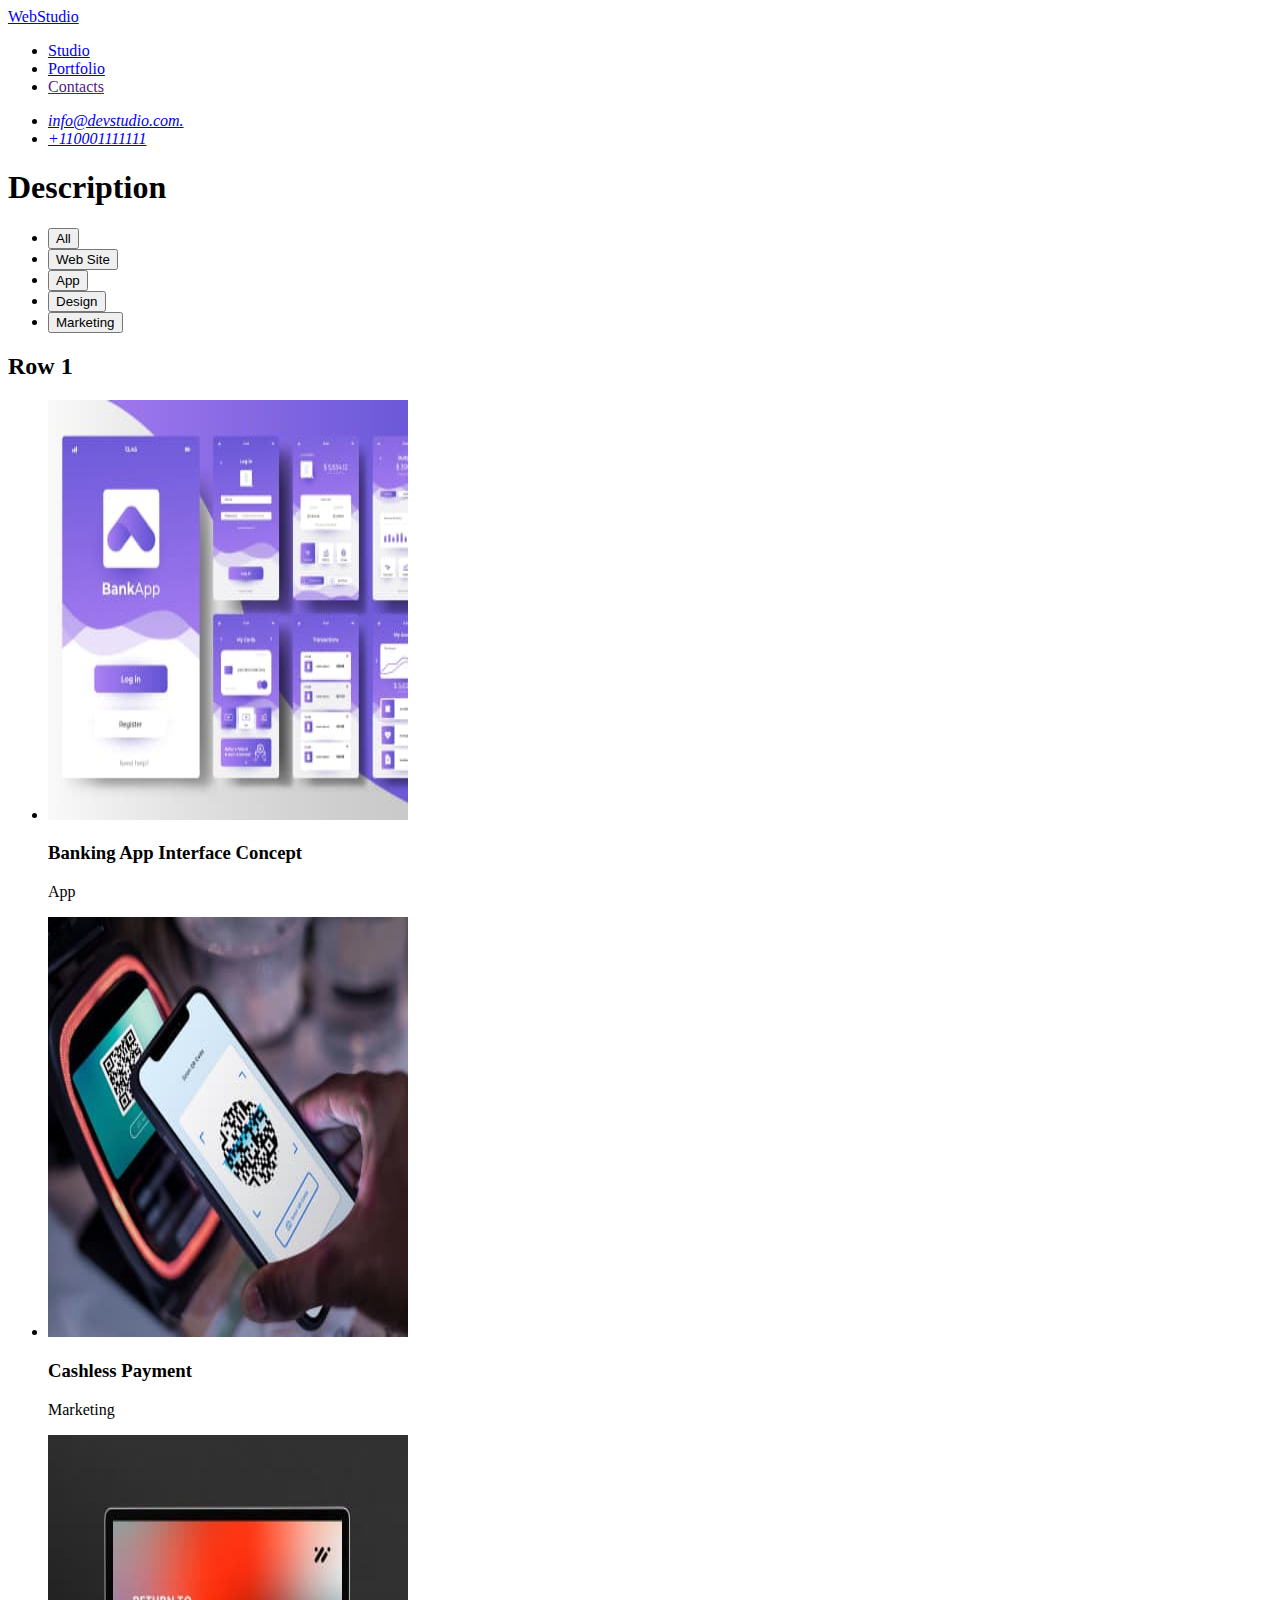
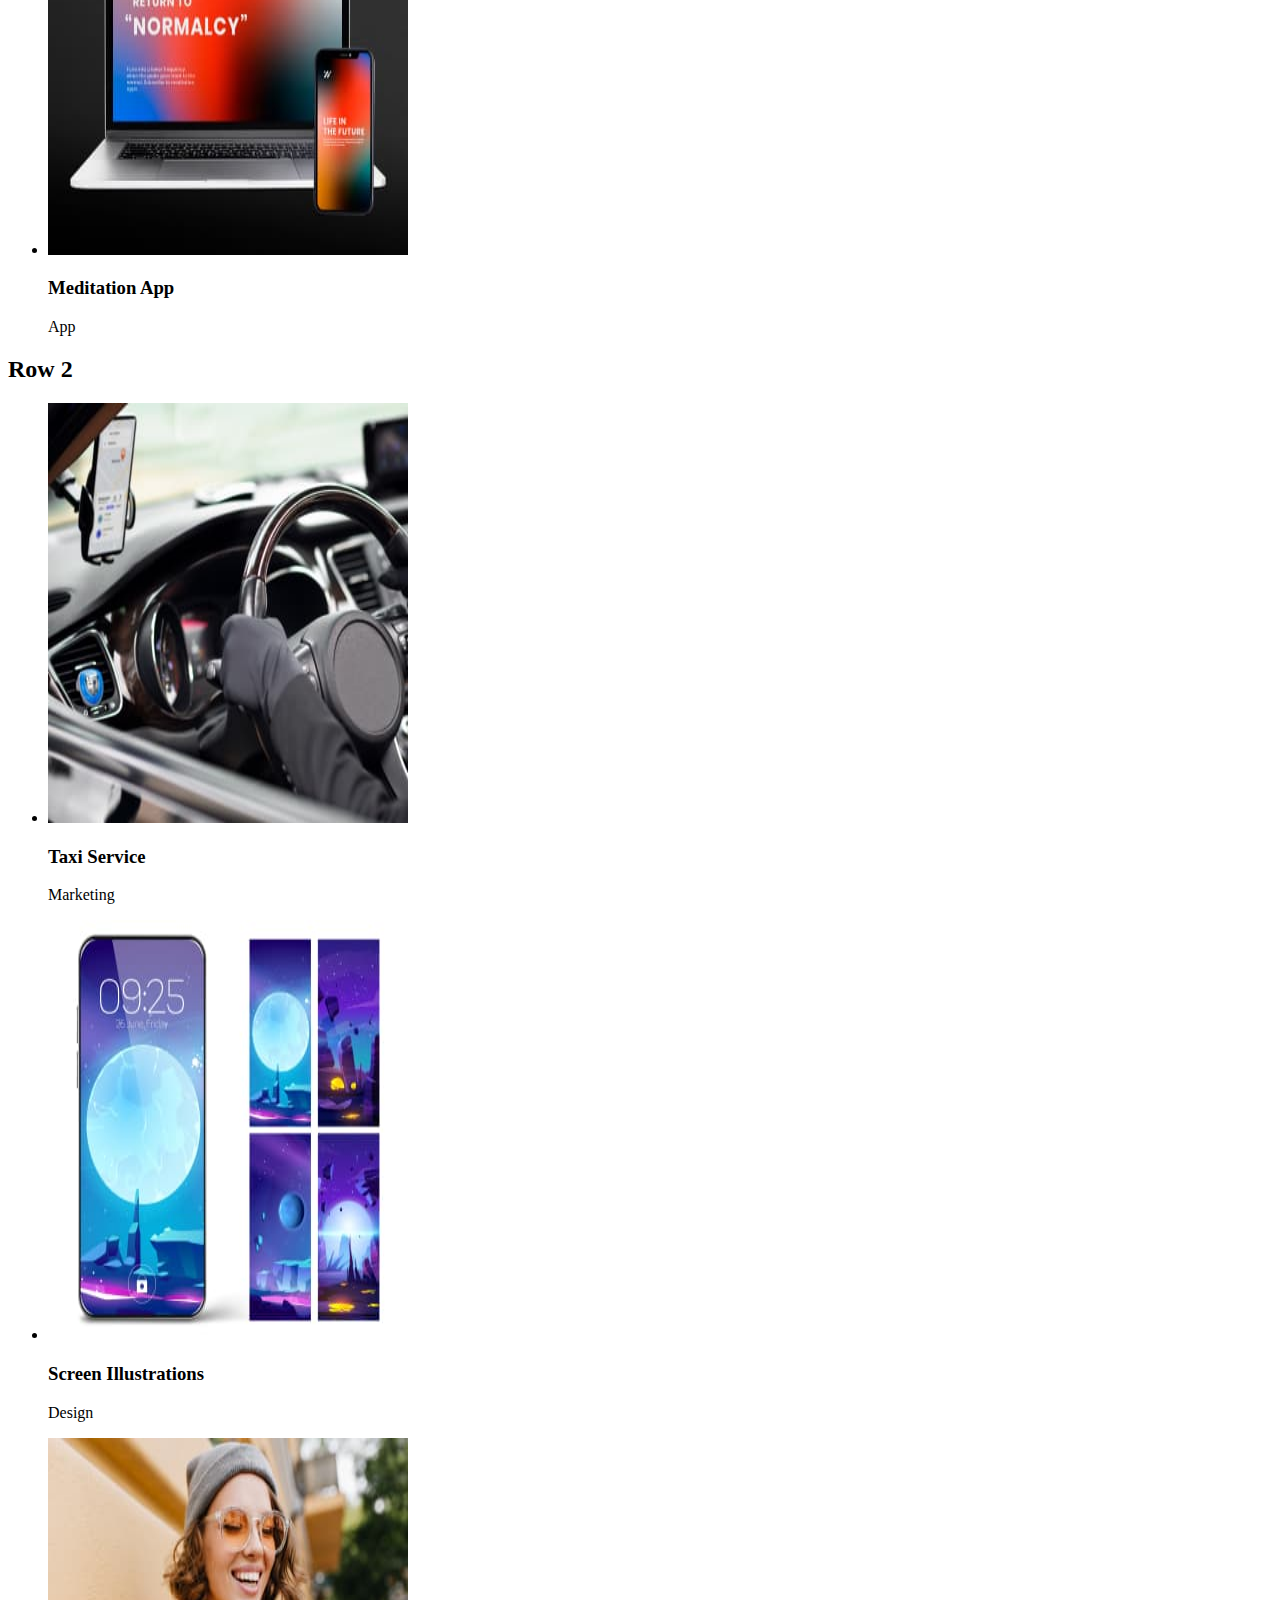
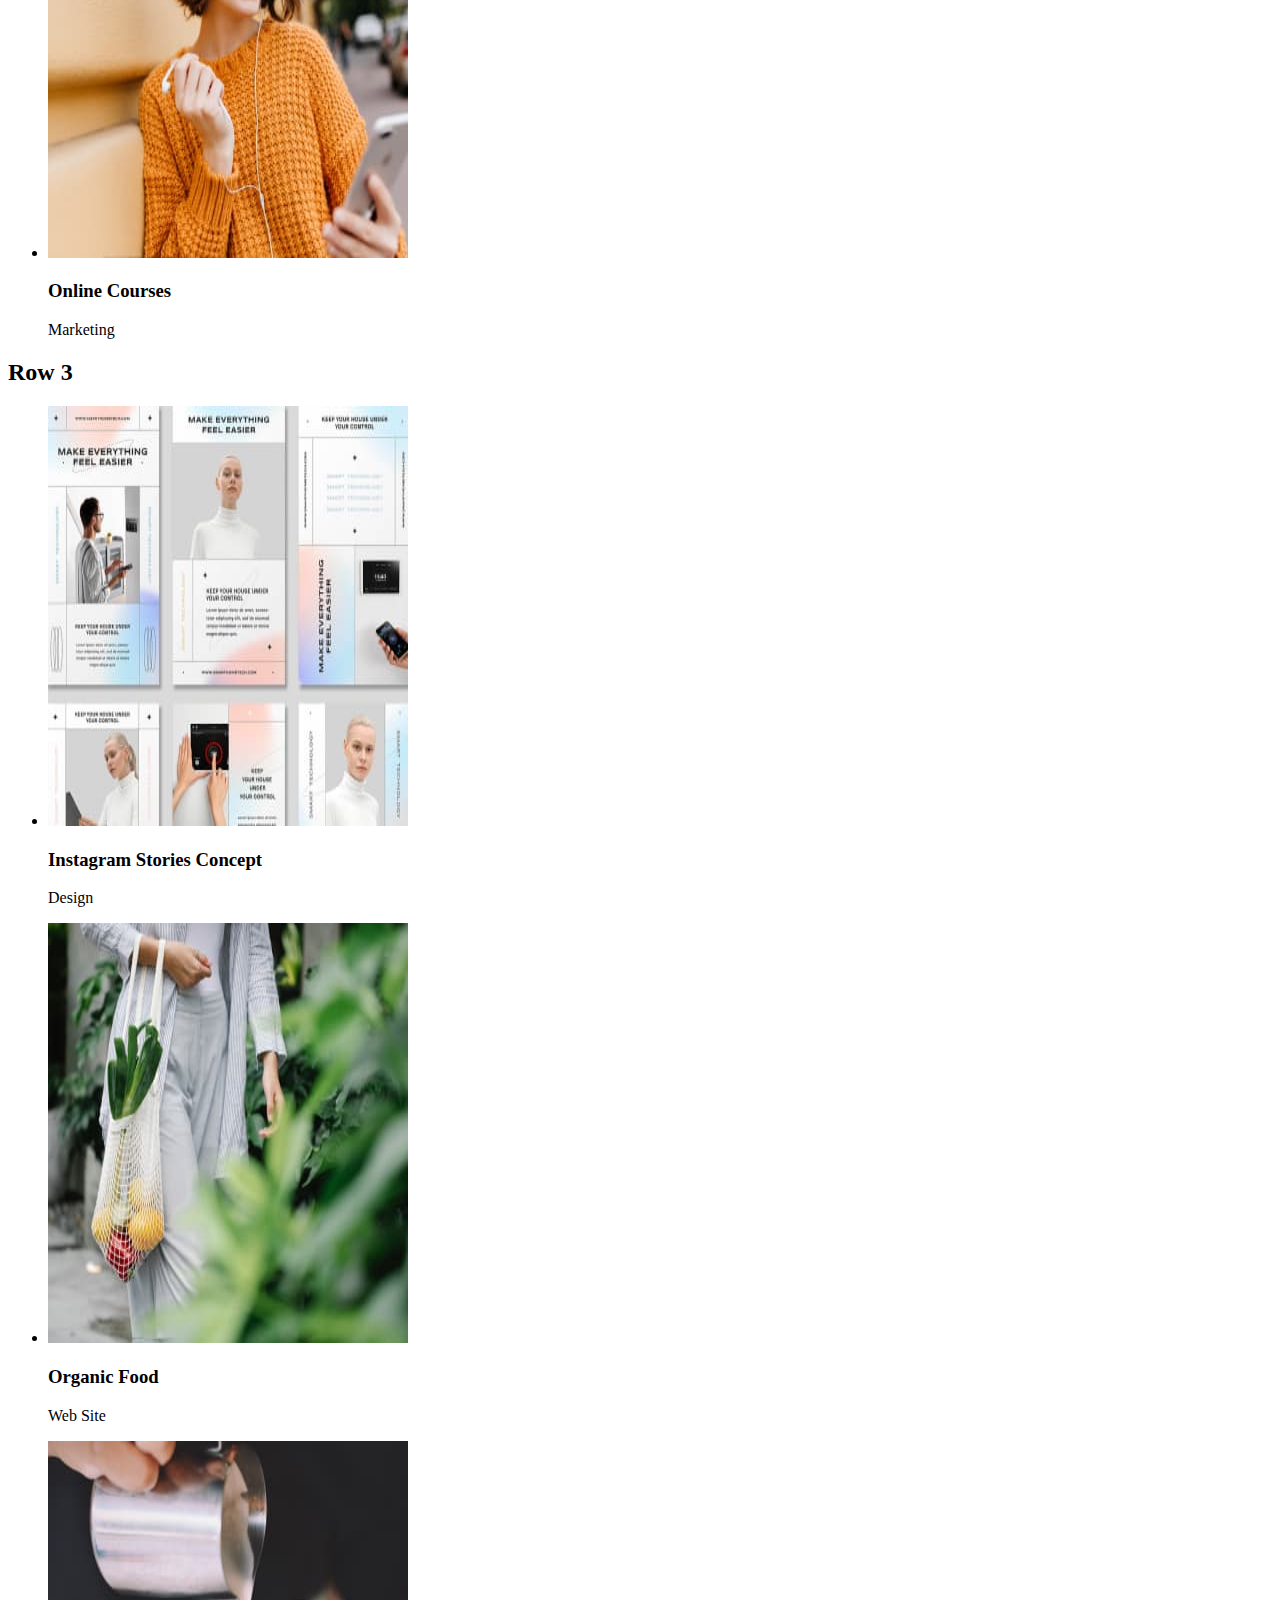
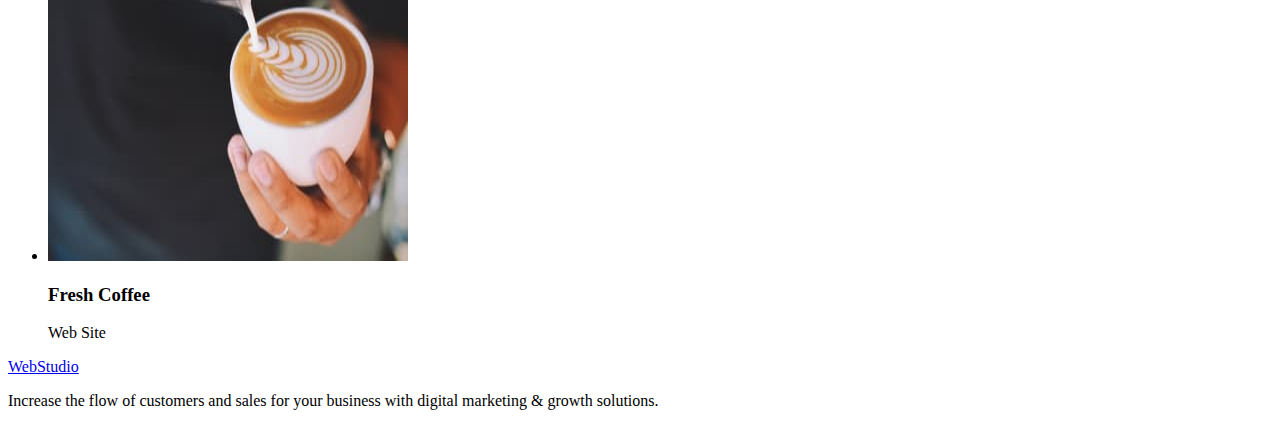
==== portfolio.html @ e38da4e5 "Summary" ====
<!DOCTYPE html>
<html lang="en">
<head>
    <meta charset="UTF-8">
    <meta name="viewport" content="width=device-width, initial-scale=1.0">
    <title>My page</title>
    <link rel="stylesheet" href="./css/styles.css"/>
</head>
<body>
  <header>
    <nav>
        <a href="./portfolio.html"><span>Web</span>Studio</a>
        <ul>
            <li><a href="./studio.html">Studio</a></li>
            <li><a href="./portfolio.html">Portfolio</a></li>
            <li><a href="">Contacts</a></li>
        </ul>
    </nav>
    <address>
        <ul>
            <li><a href="malto:info@devstudio.com">info@devstudio.com.</a></li>
            <li><a href="tel:"+110001111111>+110001111111</a></li>
        </ul>
    </address>
  </header>
  <main>
    <section>
        <h1>Description</h1>
        <ul>
            <li><button type="button">All</button></li>
            <li><button type="button">Web Site</button></li>
            <li><button type="button">App</button></li>
            <li><button type="button">Design</button></li>
            <li><button type="button">Marketing</button></li>
        </ul>
    </section>
    <section>
        <h2>Row 1</h2>
        <ul>
            <li>
                <img
                src="images/Apps.jpg"
                alt="apps visualization"
                width="360"
                height="420"
                />
                <h3>Banking App Interface Concept</h3>
                <p>App</p>
            </li>
            <li>
                <img
                src="images/Smartphon3.jpg"
                alt="hand holding a small smartphon"
                width="360"
                height="420"
                />
                <h3>Cashless Payment</h3>
                <p>Marketing</p>
            </li>
            <li>
                <img
                src="images/Laptop.jpg"
                alt="in the picture are laptop ana smartphon"
                width="360"
                height="420"
                />
            </li>
            <h3>Meditation App</h3>
            <p>App</p>
        </ul>
        <h2>Row 2</h2>
        <ul>
            <li>
                <img
                src="images/Car.jpg"
                alt="hand on the wheel"
                width="360"
                height="420"
                />
                <h3>Taxi Service</h3>
                <p>Marketing</p>
            </li>
            <li>
                <img
                src="images/Smartphon4.jpg"
                alt="webise visualization"
                width="360"
                height="420"
                />
                <h3>Screen Illustrations</h3>
                <p>Design</p>
            </li>
            <li>
                <img
                src="images/Woman.jpg"
                alt="smiling women"
                width="360"
                height="420"
                />
                <h3>Online Courses</h3>
                <p>Marketing</p>
            </li>
        </ul>
        <h2>Row 3</h2>
        <ul>
            <li>
                <img
                src="images/Instragram page.jpg"
                alt="six instragram pages"
                width="360"
                height="420"
                />
                <h3>Instagram Stories Concept</h3>
                <p>Design</p>
            </li>
            <li>
                <img
                src="images/Food.jpg"
                alt="fruits in the bag"
                width="360"
                height="420"
                />
                <h3>Organic Food</h3>
                <p>Web Site</p>
            </li>
            <li>
                <img
                src="images/Coffee.jpg"
                alt="cup of coffee"
                width="360"
                height="420"
                />
                <h3>Fresh Coffee</h3>
                <p>Web Site</p>
            </li>
        </ul>
    </section>
  </main>
  <footer>
    <a href="./portfolio.html"><span>Web</span>Studio</a>
    <p>
        Increase the flow of customers and sales for your business with digital
        marketing & growth solutions.
    </p>
  </footer>  
</body>
</html>
---- css/styles.css ----
body { 
    background-color: #fff;
}
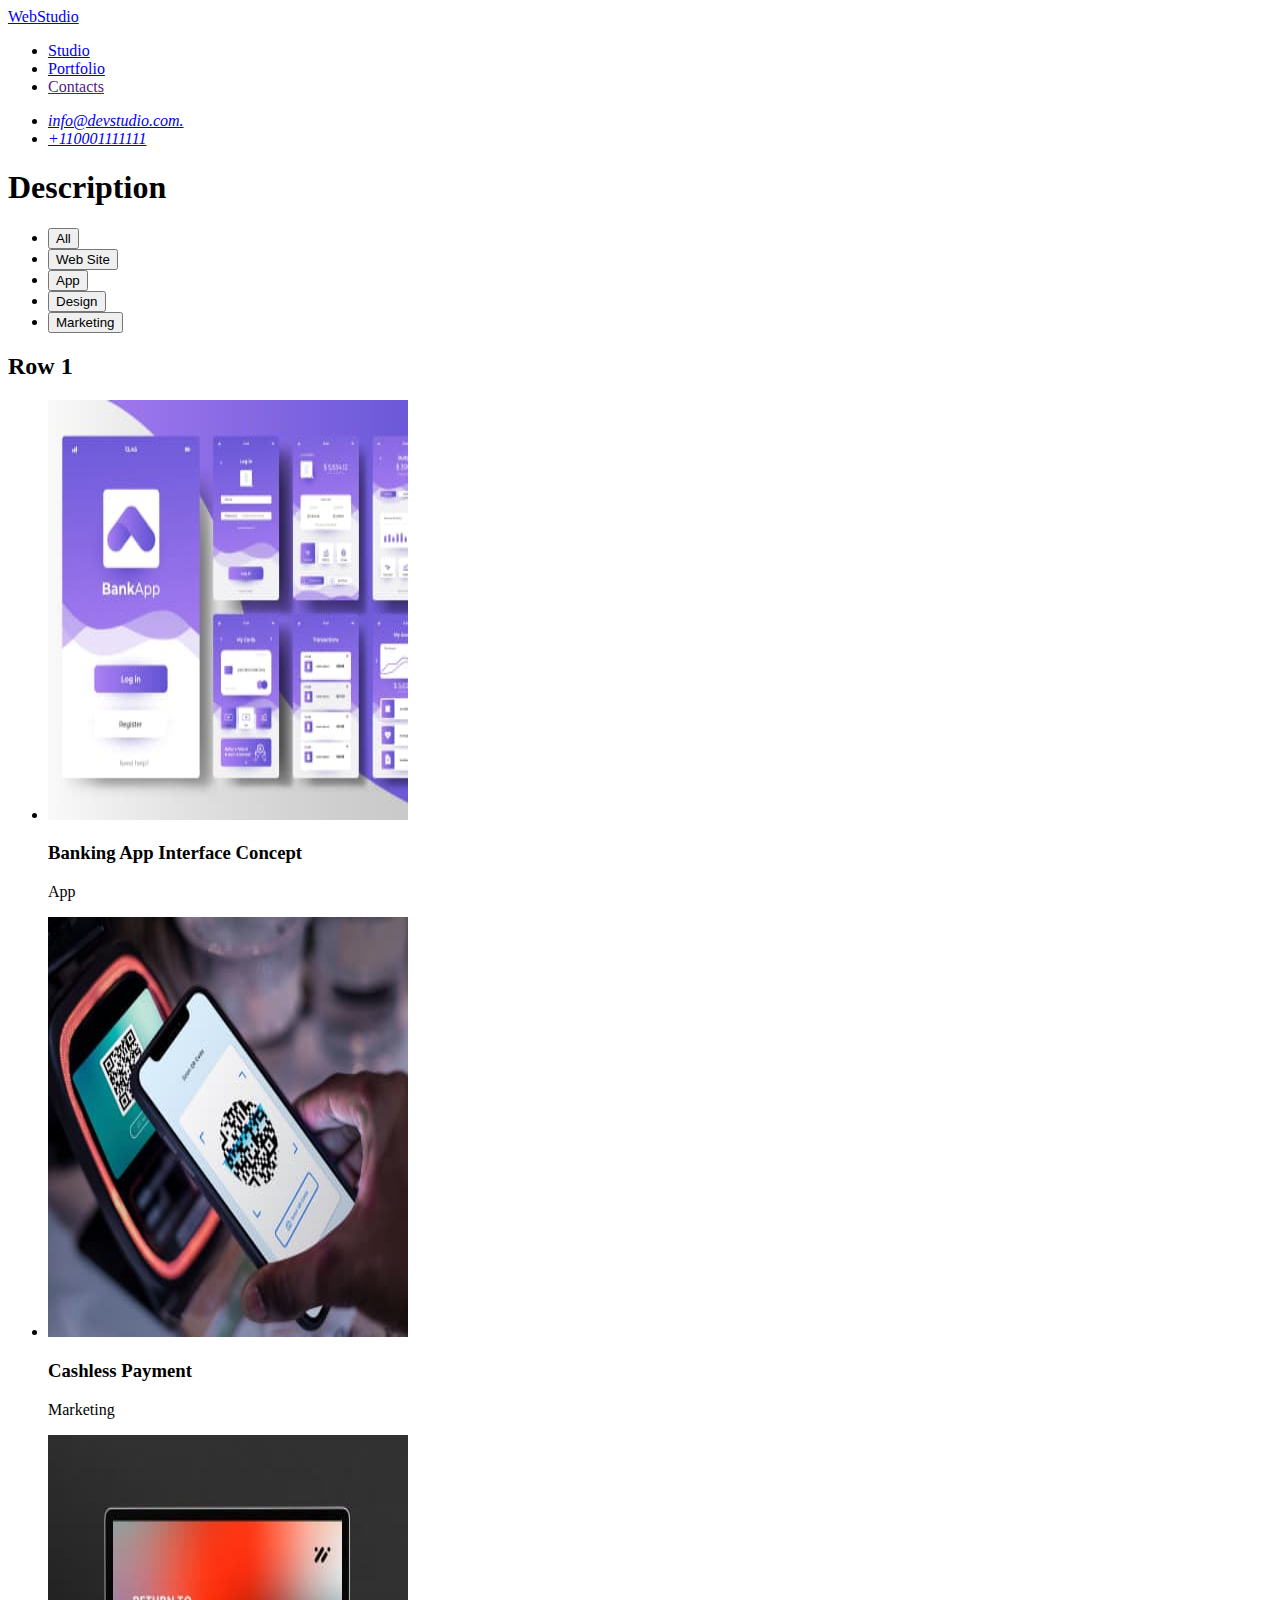
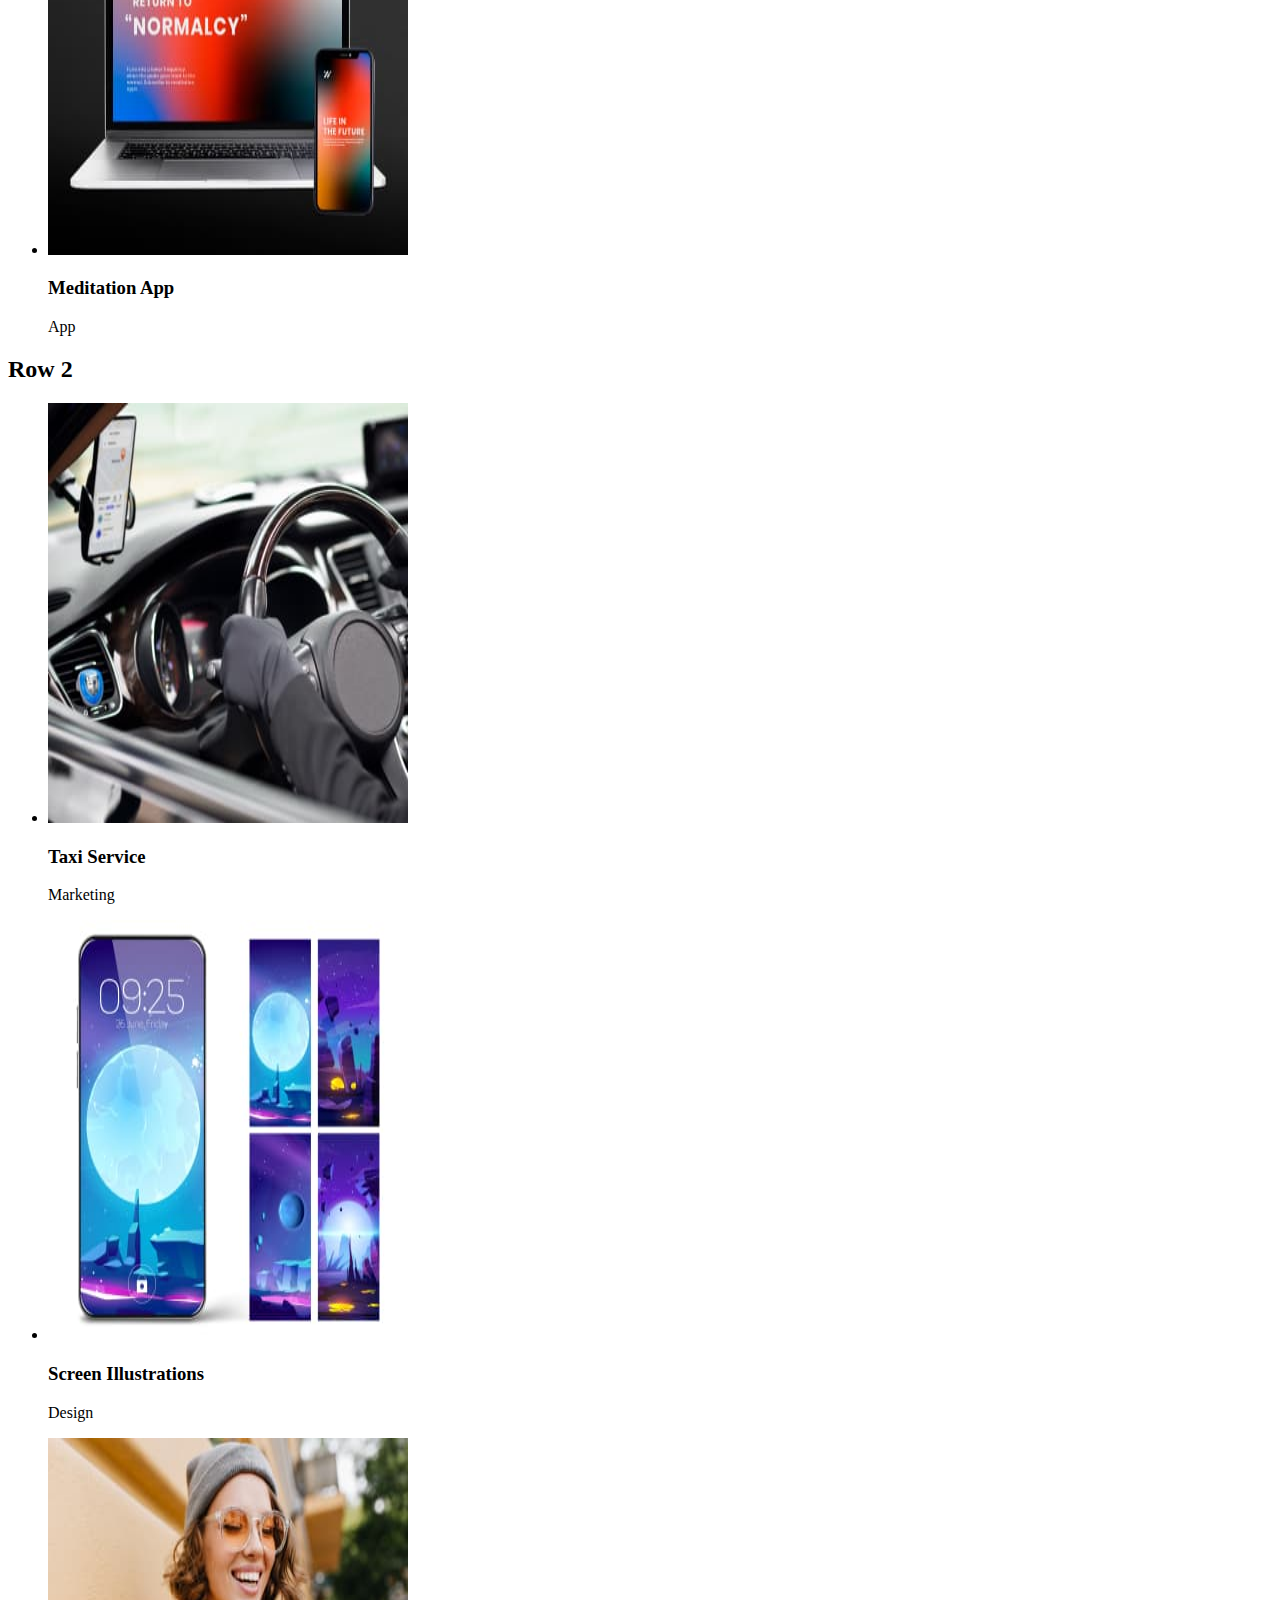
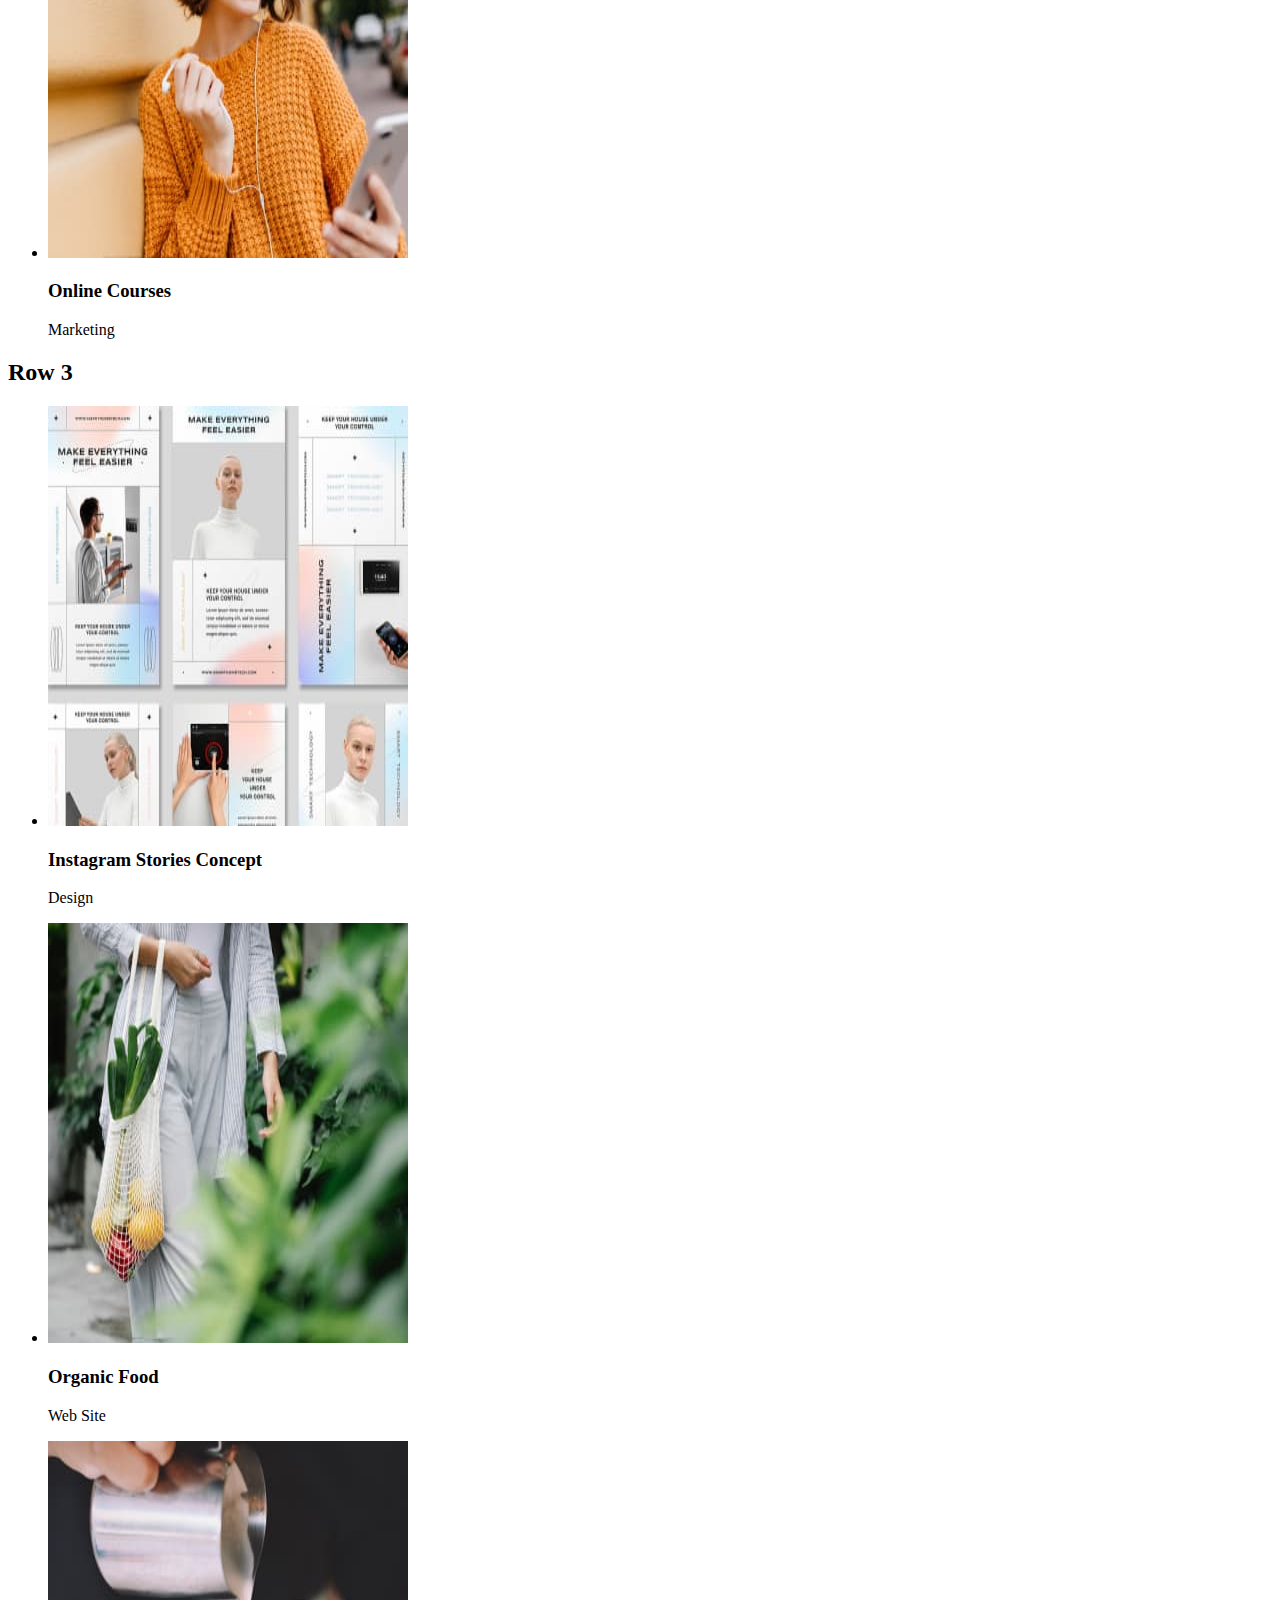
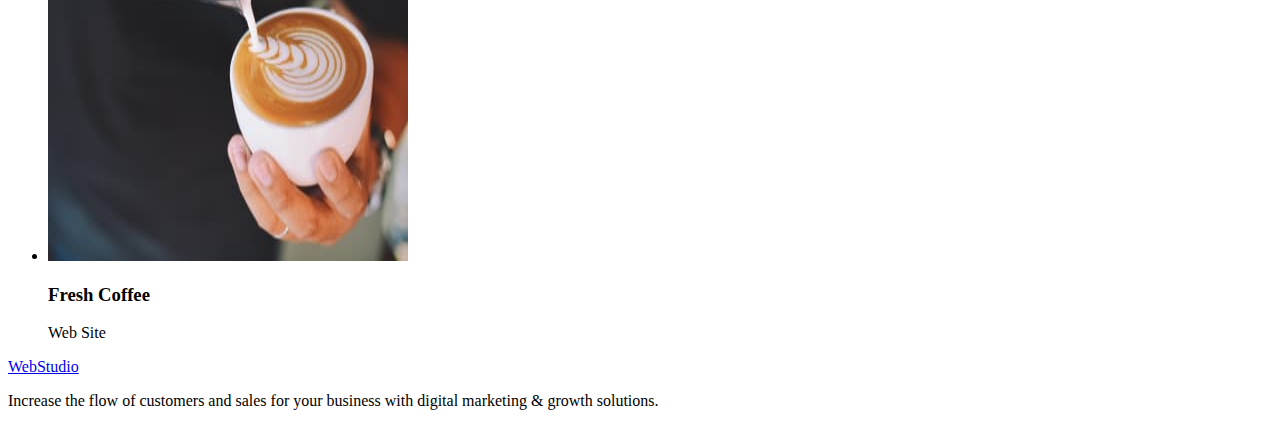
==== commit 88a81158: "update" ====
--- a/portfolio.html
+++ b/portfolio.html
@@ -137,7 +137,7 @@
     </section>
   </main>
   <footer>
-    <a href="./portfolio.html"><span>Web</span>Studio</a>
+    <a href="./portfolio.html">WebStudio</a>
     <p>
         Increase the flow of customers and sales for your business with digital
         marketing & growth solutions.
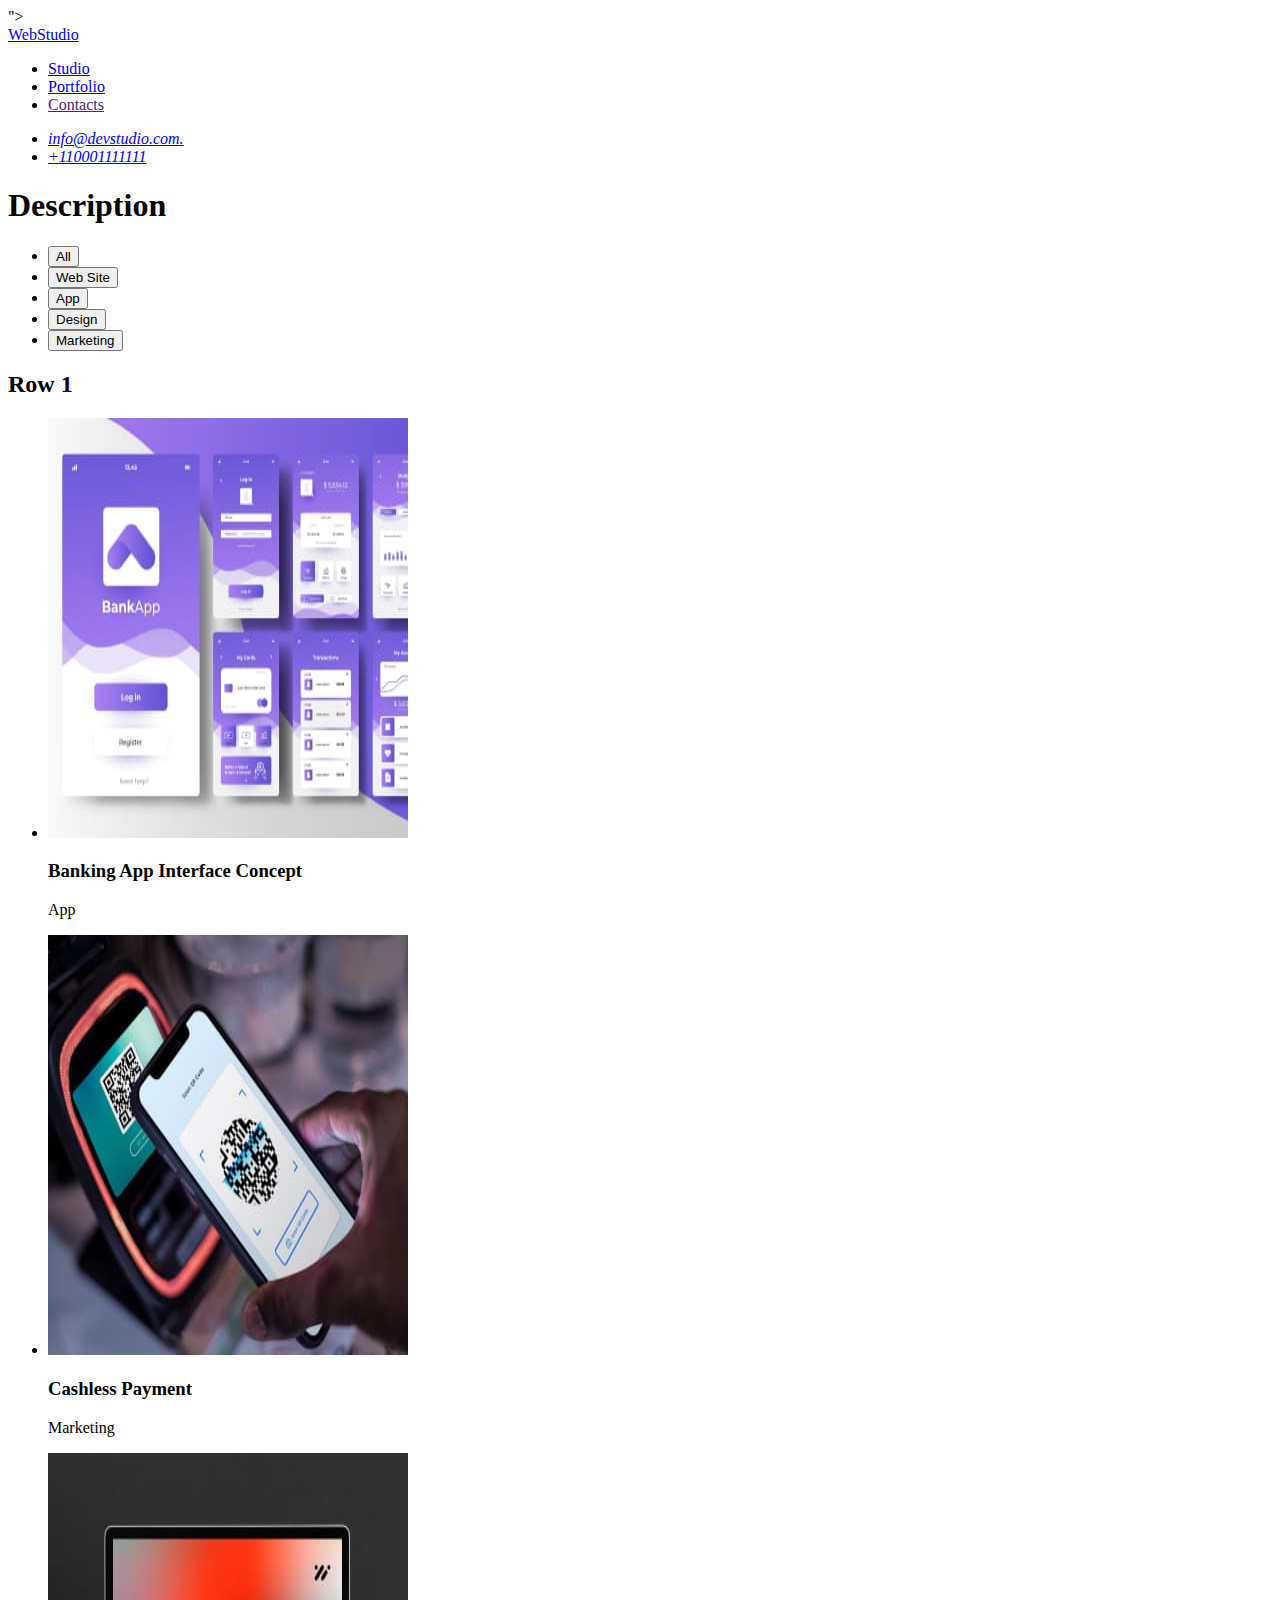
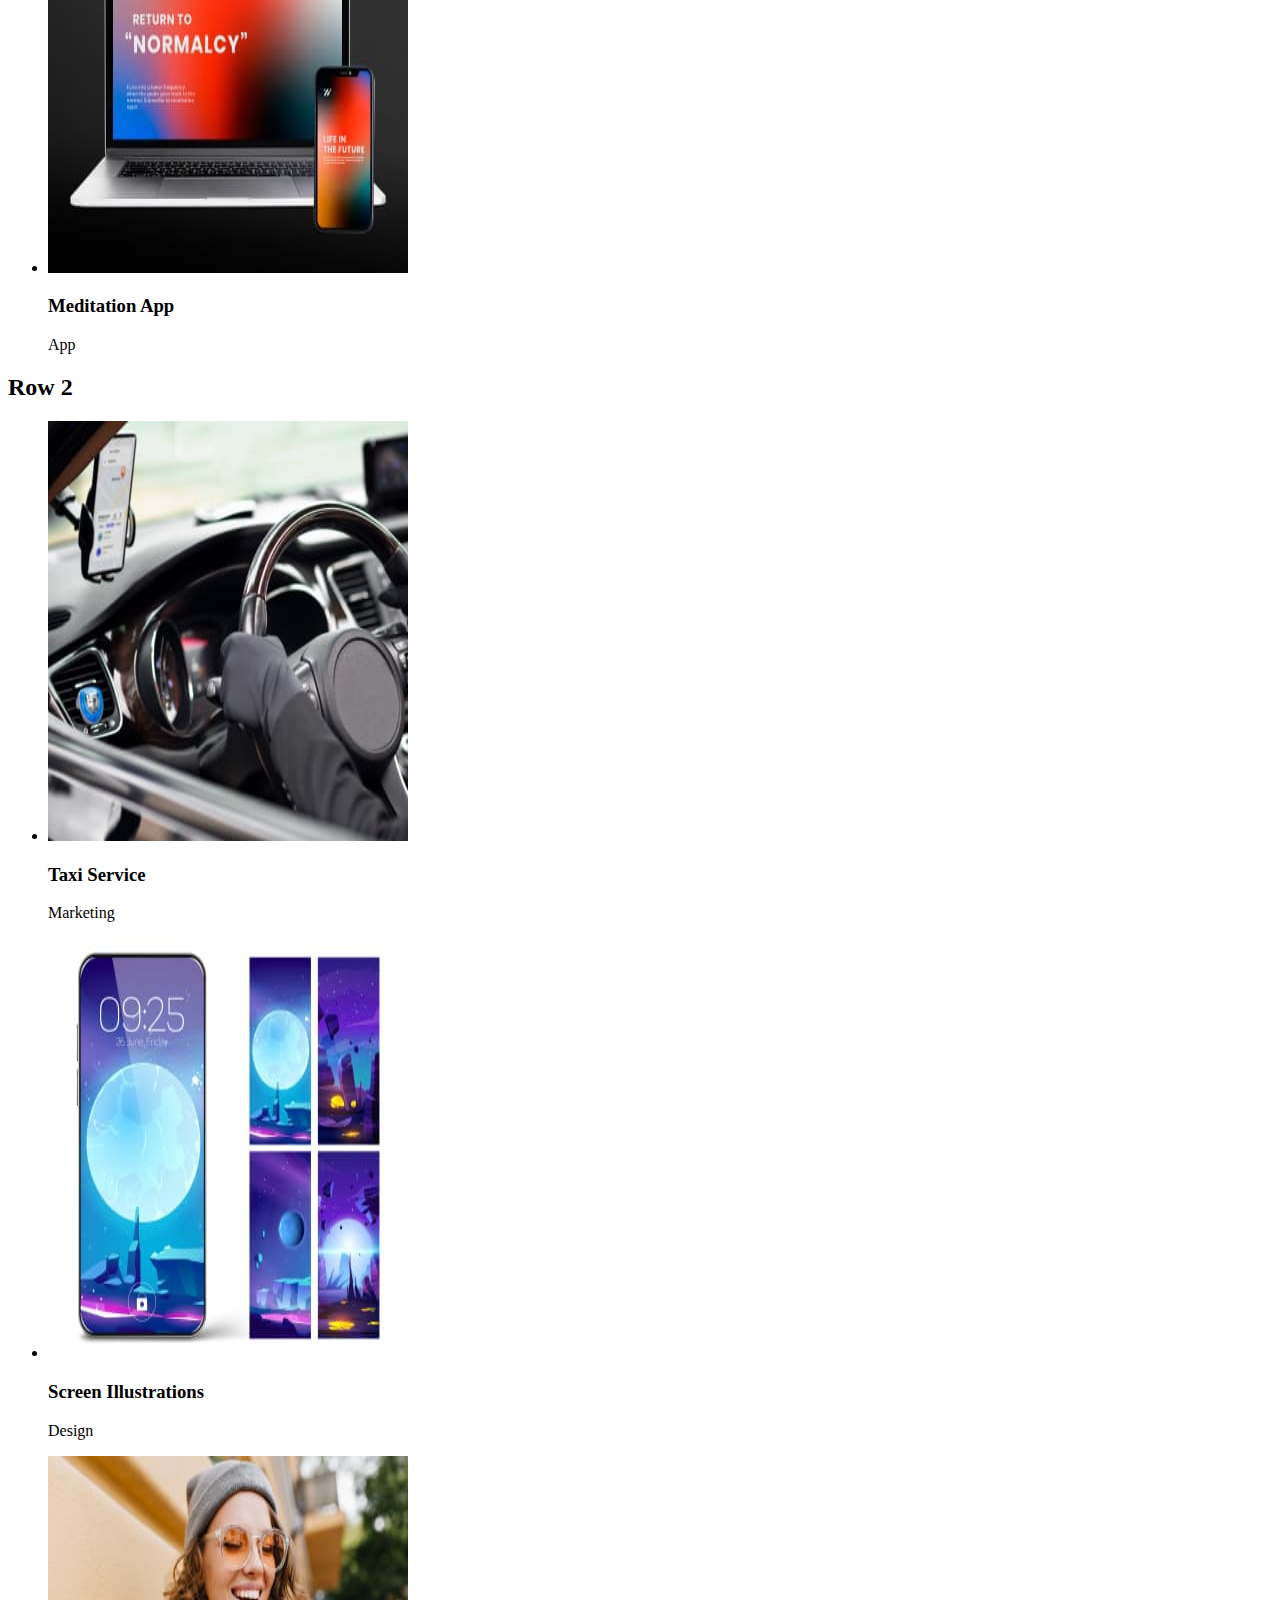
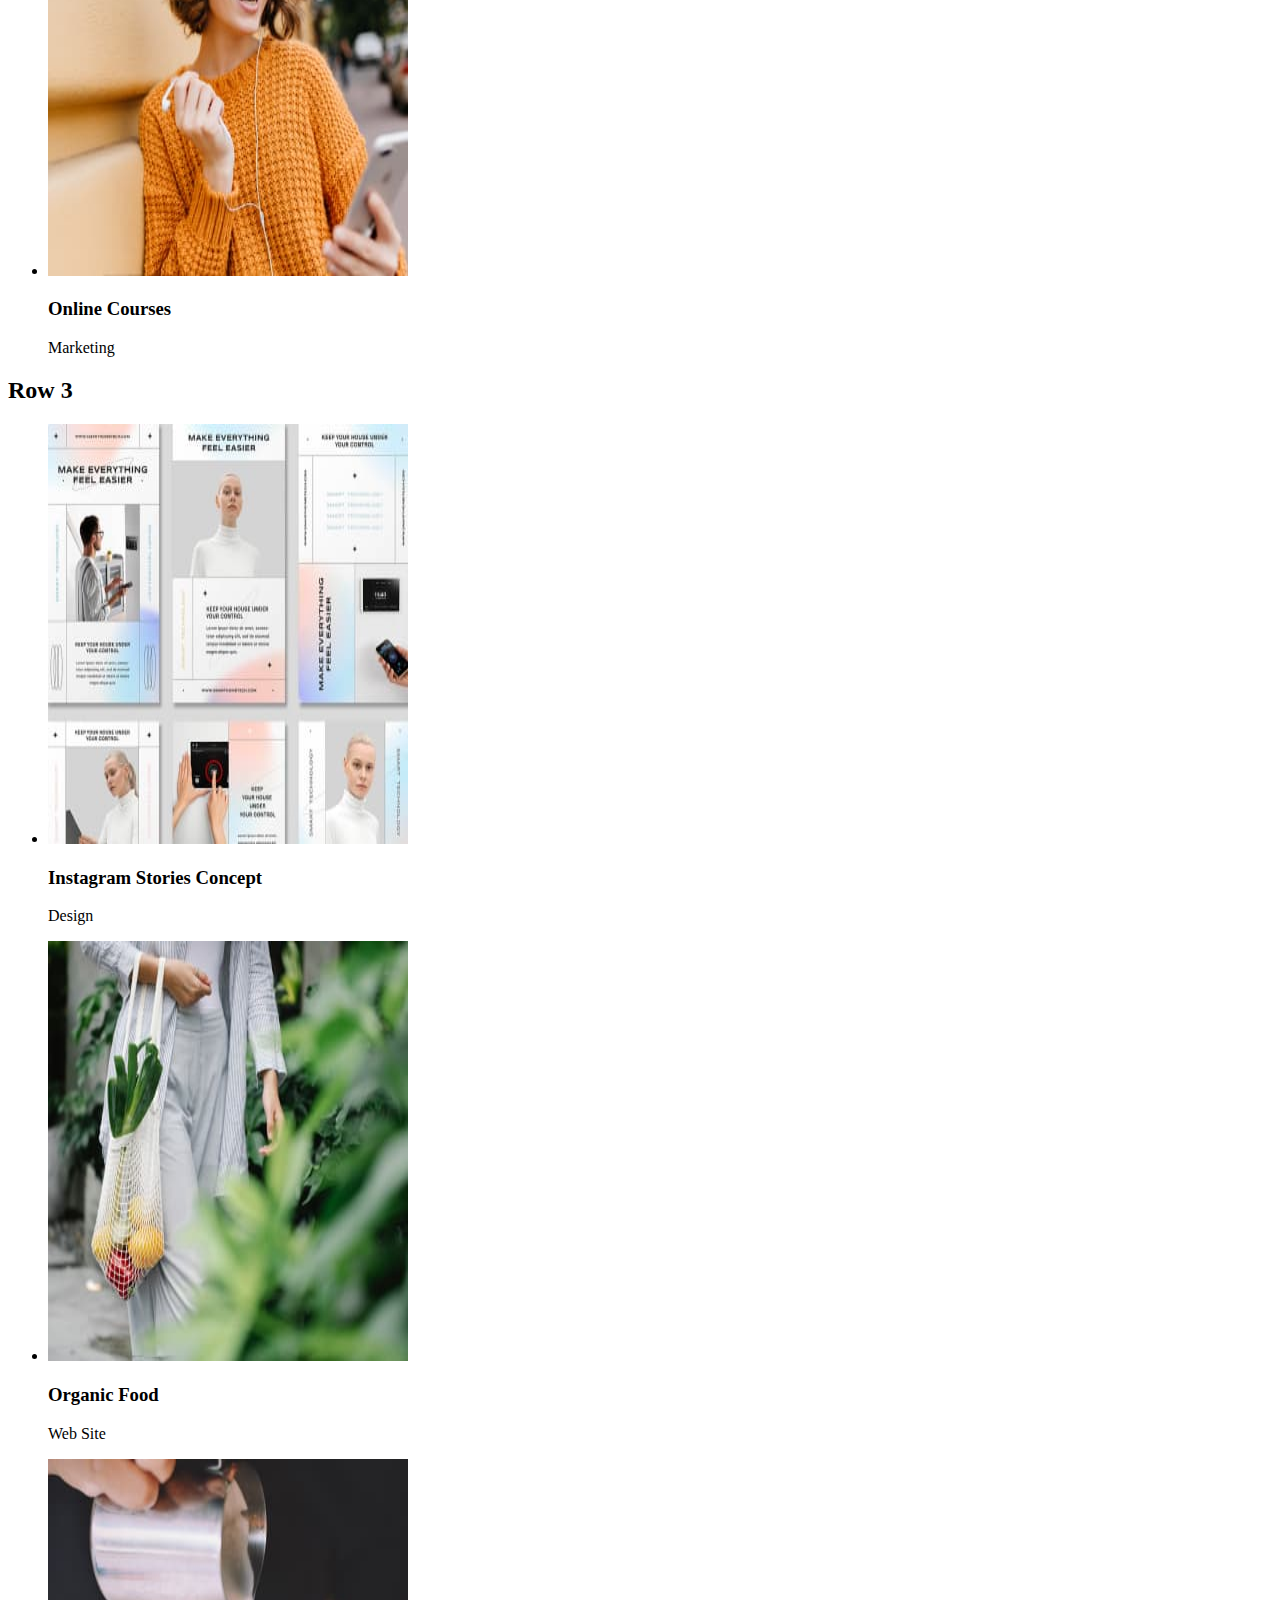
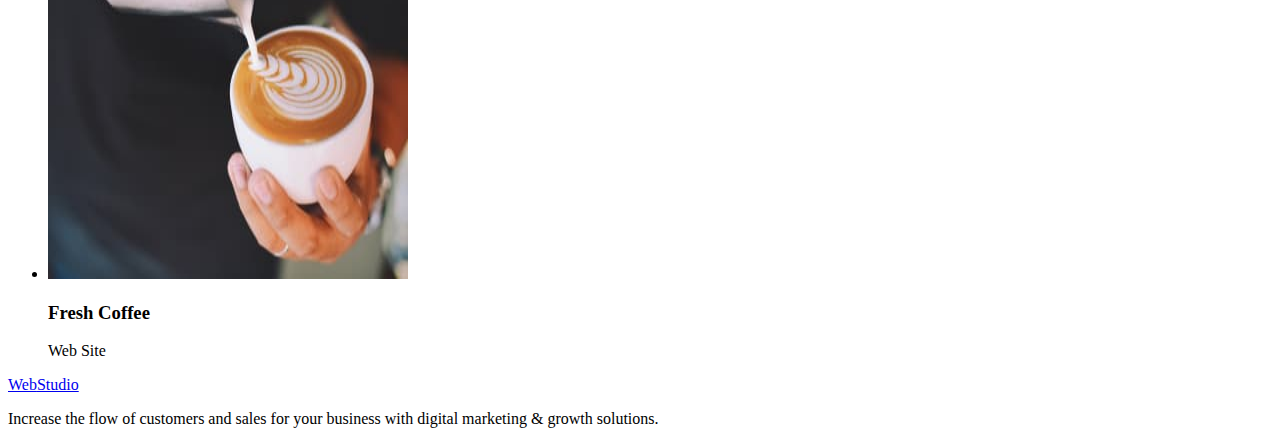
==== commit d8e6dacf: "summary" ====
--- a/portfolio.html
+++ b/portfolio.html
@@ -1,147 +1,158 @@
 <!DOCTYPE html>
 <html lang="en">
-<head>
-    <meta charset="UTF-8">
-    <meta name="viewport" content="width=device-width, initial-scale=1.0">
+  <head>
+    <meta charset="UTF-8" />
+    <meta name="viewport" content="width=device-width, initial-scale=1.0" />
     <title>My page</title>
-    <link rel="stylesheet" href="./css/styles.css"/>
-</head>
-<body>
-  <header>
-    <nav>
-        <a href="./portfolio.html"><span>Web</span>Studio</a>
+    <link
+      href="https: //fonts.googleapis.com/css2? Family= Raleway:wght@800 & rodzina= Roboto: ital, waga @ 0,400;0,500;0,900;1,700 i display=swap"
+      rel="stylesheet"
+    />
+
+    <link rel="preconnect" href="https://fonts.gstatic.com" crossorigin />
+    ">
+    <link rel="stylesheet" href="./css/styles.css" />
+  </head>
+  <body>
+    <header>
+      <nav class="nav">
+        <a href="./portfolio.html" class="logo">
+          <span class="web">Web</span>Studio</a
+        >
+        <ul class="mypage-links">
+          <li class="mypage-link"><a href="./studio.html">Studio</a></li>
+          <li class="mypage-link"><a href="./portfolio.html">Portfolio</a></li>
+          <li class="mypage-link"><a href="">Contacts</a></li>
+        </ul>
+      </nav>
+      <address>
         <ul>
-            <li><a href="./studio.html">Studio</a></li>
-            <li><a href="./portfolio.html">Portfolio</a></li>
-            <li><a href="">Contacts</a></li>
+          <li><a href="malto:info@devstudio.com">info@devstudio.com.</a></li>
+          <li><a href="tel:" +110001111111>+110001111111</a></li>
         </ul>
-    </nav>
-    <address>
-        <ul>
-            <li><a href="malto:info@devstudio.com">info@devstudio.com.</a></li>
-            <li><a href="tel:"+110001111111>+110001111111</a></li>
+      </address>
+    </header>
+    <main>
+      <section class="description">
+        <h1 class="description-title">Description</h1>
+        <ul class="description-ul">
+          <li><button class="btn-all" type="button">All</button></li>
+          <li><button class="btn-website" type="button">Web Site</button></li>
+          <li><button class="btn-app" type="button">App</button></li>
+          <li><button class="btn-design" type="button">Design</button></li>
+          <li>
+            <button class="btn-marketing" type="button">Marketing</button>
+          </li>
         </ul>
-    </address>
-  </header>
-  <main>
-    <section>
-        <h1>Description</h1>
-        <ul>
-            <li><button type="button">All</button></li>
-            <li><button type="button">Web Site</button></li>
-            <li><button type="button">App</button></li>
-            <li><button type="button">Design</button></li>
-            <li><button type="button">Marketing</button></li>
-        </ul>
-    </section>
-    <section>
-        <h2>Row 1</h2>
-        <ul>
-            <li>
-                <img
-                src="images/Apps.jpg"
-                alt="apps visualization"
-                width="360"
-                height="420"
-                />
-                <h3>Banking App Interface Concept</h3>
-                <p>App</p>
-            </li>
-            <li>
-                <img
-                src="images/Smartphon3.jpg"
-                alt="hand holding a small smartphon"
-                width="360"
-                height="420"
-                />
-                <h3>Cashless Payment</h3>
-                <p>Marketing</p>
-            </li>
-            <li>
-                <img
-                src="images/Laptop.jpg"
-                alt="in the picture are laptop ana smartphon"
-                width="360"
-                height="420"
-                />
-            </li>
-            <h3>Meditation App</h3>
+      </section>
+      <section class="row1">
+        <h2 class="row1-title">Row 1</h2>
+        <ul class="row1-ul">
+          <li>
+            <img
+              src="images/Apps.jpg"
+              alt="apps visualization"
+              width="360"
+              height="420"
+            />
+            <h3>Banking App Interface Concept</h3>
             <p>App</p>
+          </li>
+          <li>
+            <img
+              src="images/Smartphon3.jpg"
+              alt="hand holding a small smartphon"
+              width="360"
+              height="420"
+            />
+            <h3>Cashless Payment</h3>
+            <p>Marketing</p>
+          </li>
+          <li>
+            <img
+              src="images/Laptop.jpg"
+              alt="in the picture are laptop ana smartphon"
+              width="360"
+              height="420"
+            />
+          </li>
+          <h3>Meditation App</h3>
+          <p>App</p>
         </ul>
         <h2>Row 2</h2>
         <ul>
-            <li>
-                <img
-                src="images/Car.jpg"
-                alt="hand on the wheel"
-                width="360"
-                height="420"
-                />
-                <h3>Taxi Service</h3>
-                <p>Marketing</p>
-            </li>
-            <li>
-                <img
-                src="images/Smartphon4.jpg"
-                alt="webise visualization"
-                width="360"
-                height="420"
-                />
-                <h3>Screen Illustrations</h3>
-                <p>Design</p>
-            </li>
-            <li>
-                <img
-                src="images/Woman.jpg"
-                alt="smiling women"
-                width="360"
-                height="420"
-                />
-                <h3>Online Courses</h3>
-                <p>Marketing</p>
-            </li>
+          <li>
+            <img
+              src="images/Car.jpg"
+              alt="hand on the wheel"
+              width="360"
+              height="420"
+            />
+            <h3>Taxi Service</h3>
+            <p>Marketing</p>
+          </li>
+          <li>
+            <img
+              src="images/Smartphon4.jpg"
+              alt="webise visualization"
+              width="360"
+              height="420"
+            />
+            <h3>Screen Illustrations</h3>
+            <p>Design</p>
+          </li>
+          <li>
+            <img
+              src="images/Woman.jpg"
+              alt="smiling women"
+              width="360"
+              height="420"
+            />
+            <h3>Online Courses</h3>
+            <p>Marketing</p>
+          </li>
         </ul>
         <h2>Row 3</h2>
         <ul>
-            <li>
-                <img
-                src="images/Instragram page.jpg"
-                alt="six instragram pages"
-                width="360"
-                height="420"
-                />
-                <h3>Instagram Stories Concept</h3>
-                <p>Design</p>
-            </li>
-            <li>
-                <img
-                src="images/Food.jpg"
-                alt="fruits in the bag"
-                width="360"
-                height="420"
-                />
-                <h3>Organic Food</h3>
-                <p>Web Site</p>
-            </li>
-            <li>
-                <img
-                src="images/Coffee.jpg"
-                alt="cup of coffee"
-                width="360"
-                height="420"
-                />
-                <h3>Fresh Coffee</h3>
-                <p>Web Site</p>
-            </li>
+          <li>
+            <img
+              src="images/Instragram page.jpg"
+              alt="six instragram pages"
+              width="360"
+              height="420"
+            />
+            <h3>Instagram Stories Concept</h3>
+            <p>Design</p>
+          </li>
+          <li>
+            <img
+              src="images/Food.jpg"
+              alt="fruits in the bag"
+              width="360"
+              height="420"
+            />
+            <h3>Organic Food</h3>
+            <p>Web Site</p>
+          </li>
+          <li>
+            <img
+              src="images/Coffee.jpg"
+              alt="cup of coffee"
+              width="360"
+              height="420"
+            />
+            <h3>Fresh Coffee</h3>
+            <p>Web Site</p>
+          </li>
         </ul>
-    </section>
-  </main>
-  <footer>
-    <a href="./portfolio.html">WebStudio</a>
-    <p>
+      </section>
+    </main>
+    <footer class="footer">
+      <a href="./portfolio.html"><span>Web</span>Studio</a>
+      <p class="footer-text">
         Increase the flow of customers and sales for your business with digital
         marketing & growth solutions.
-    </p>
-  </footer>  
-</body>
-</html>+      </p>
+    </footer>
+  </body>
+</html>
--- a/css/styles.css
+++ b/css/styles.css
@@ -1,3 +1,7 @@
-body { 
-    background-color: #fff;
+body {
+    font-family: Roboto, Raleway, ;
+}
+:root {
+    --firs-color-text: #434455;
+    --default-backdround: #FFFFFF;
 }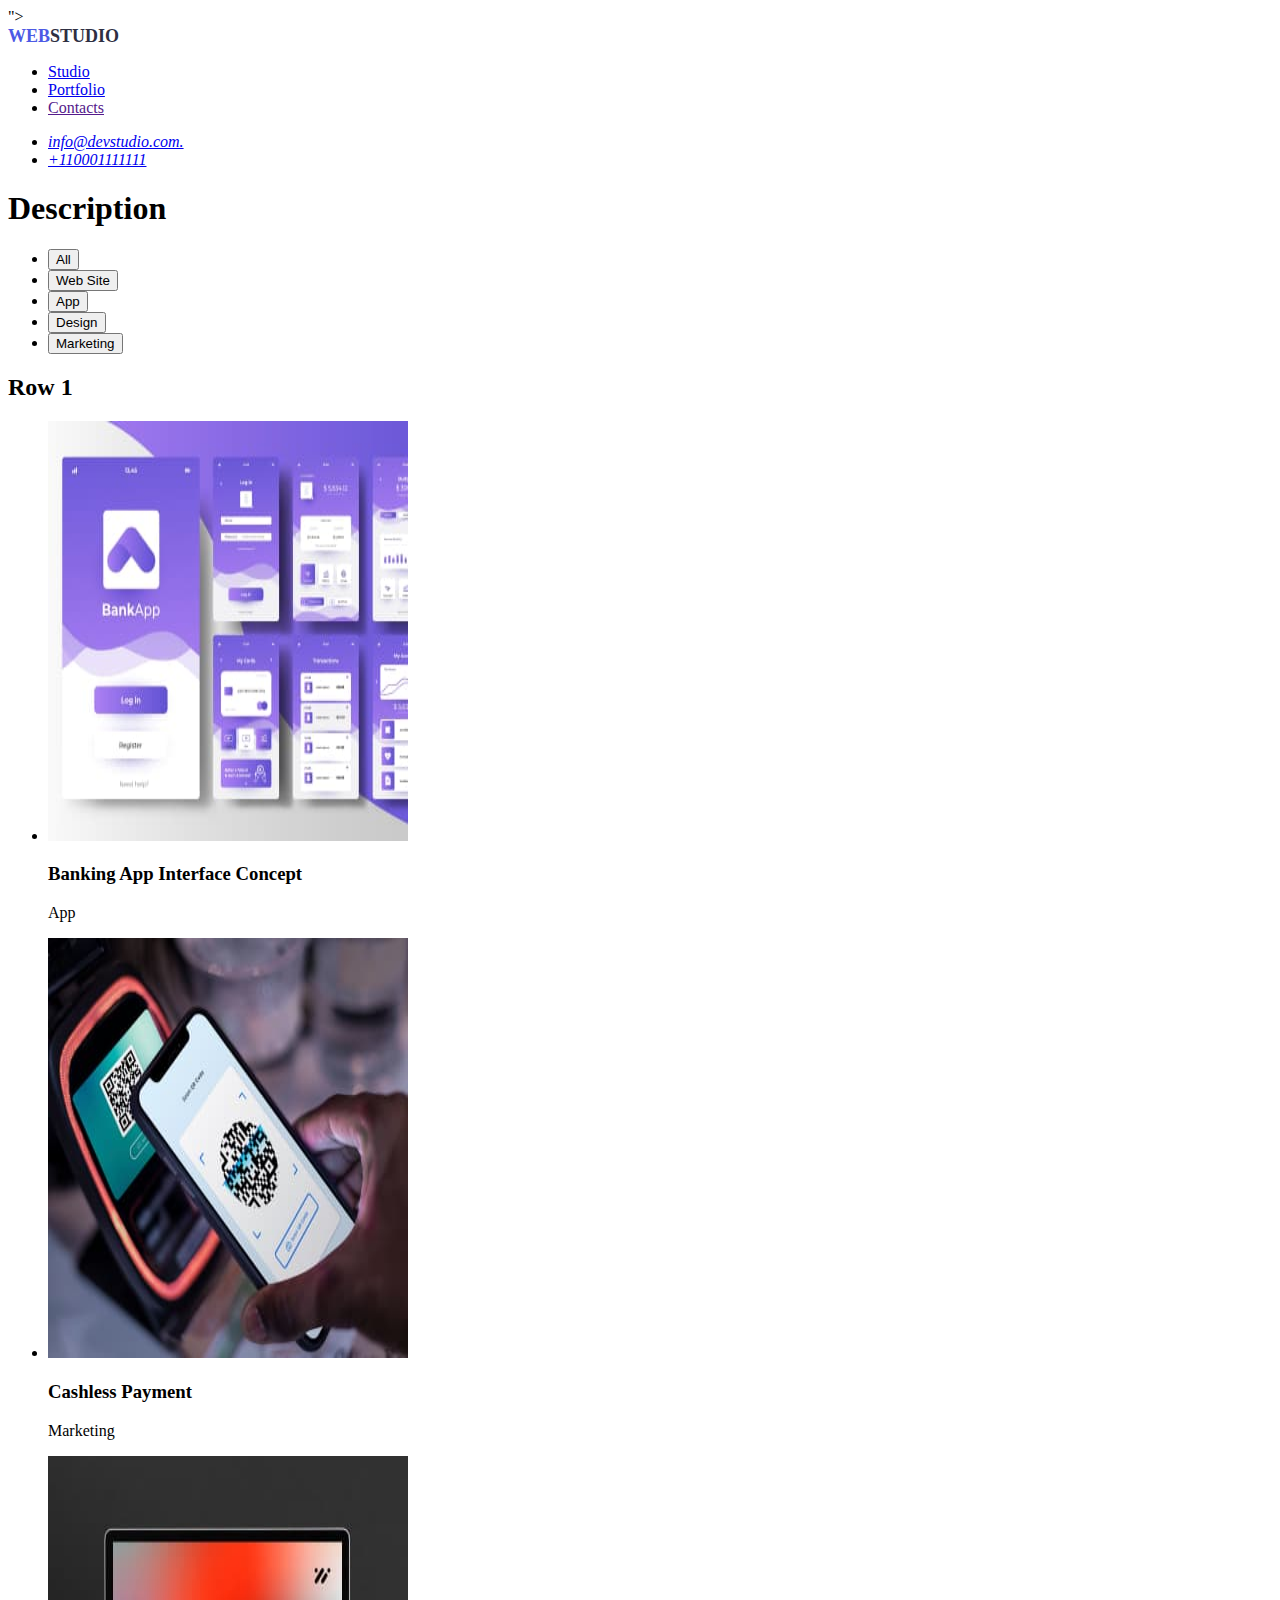
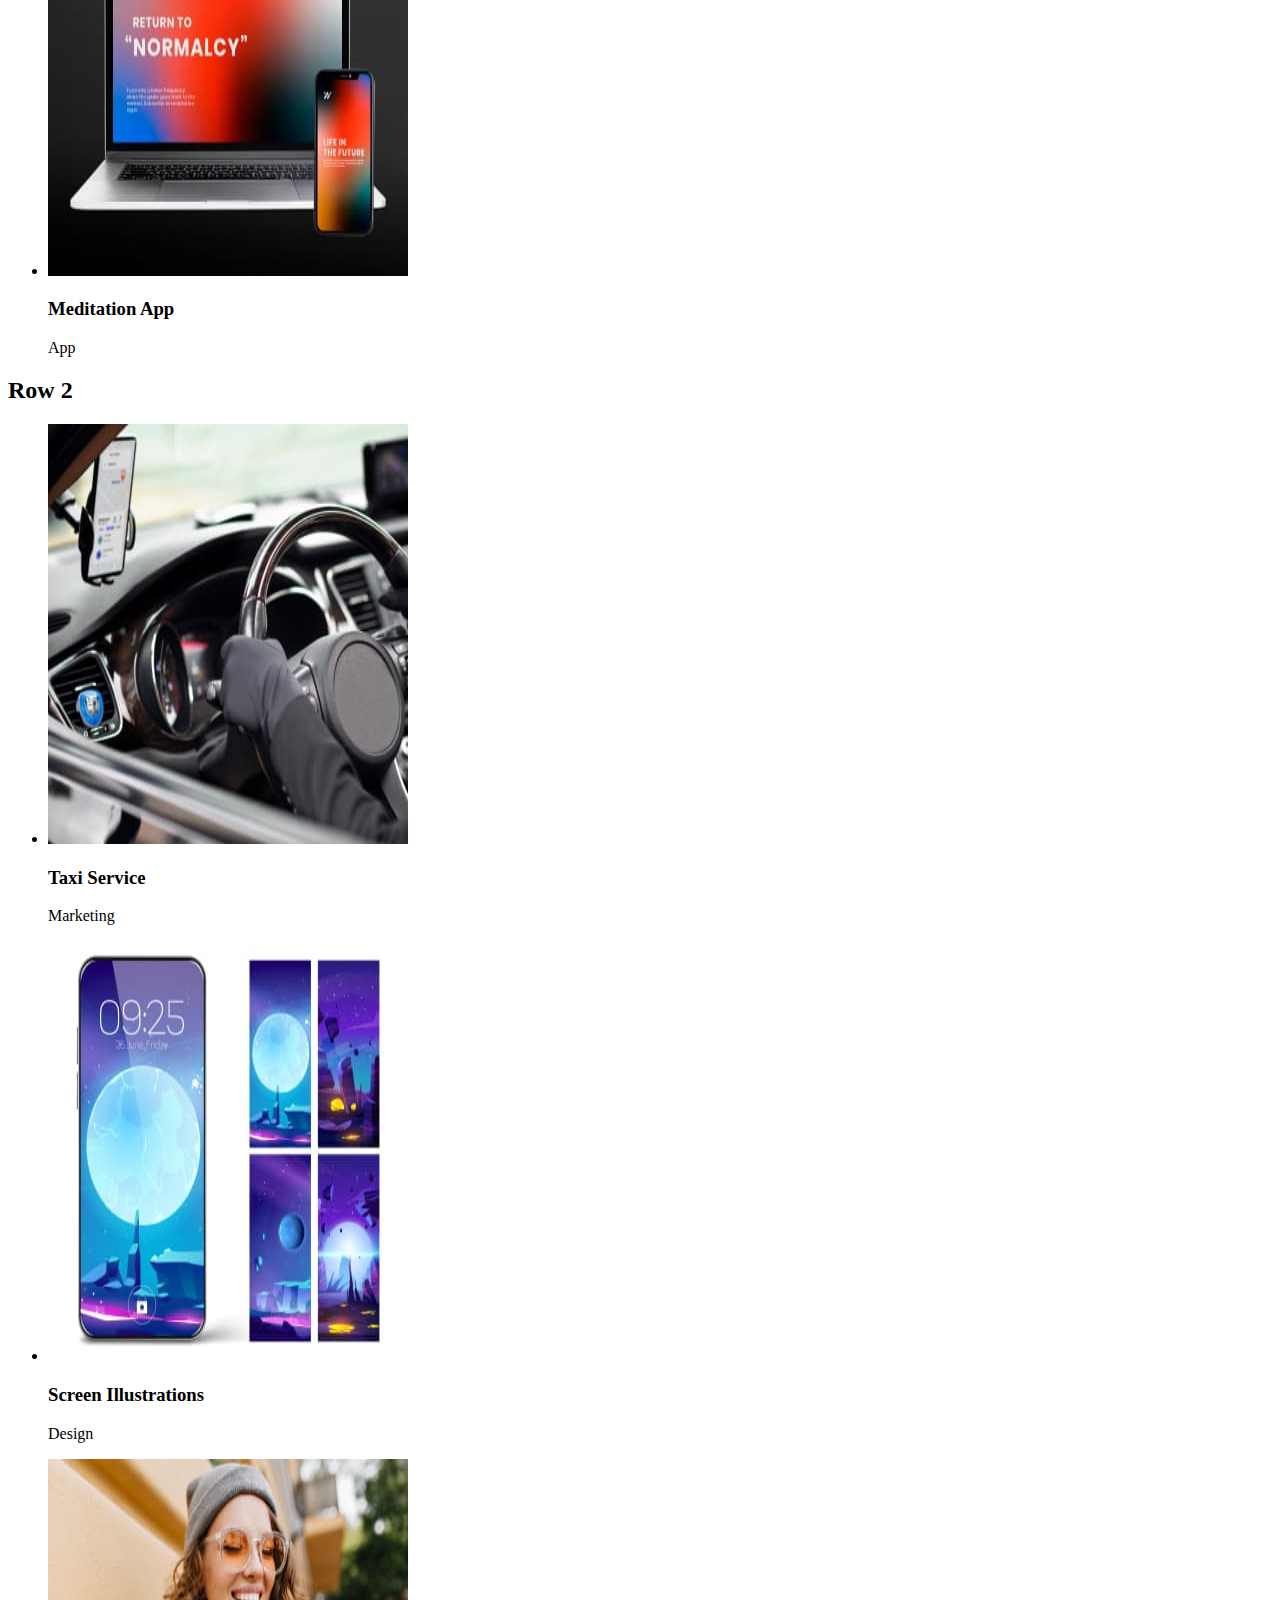
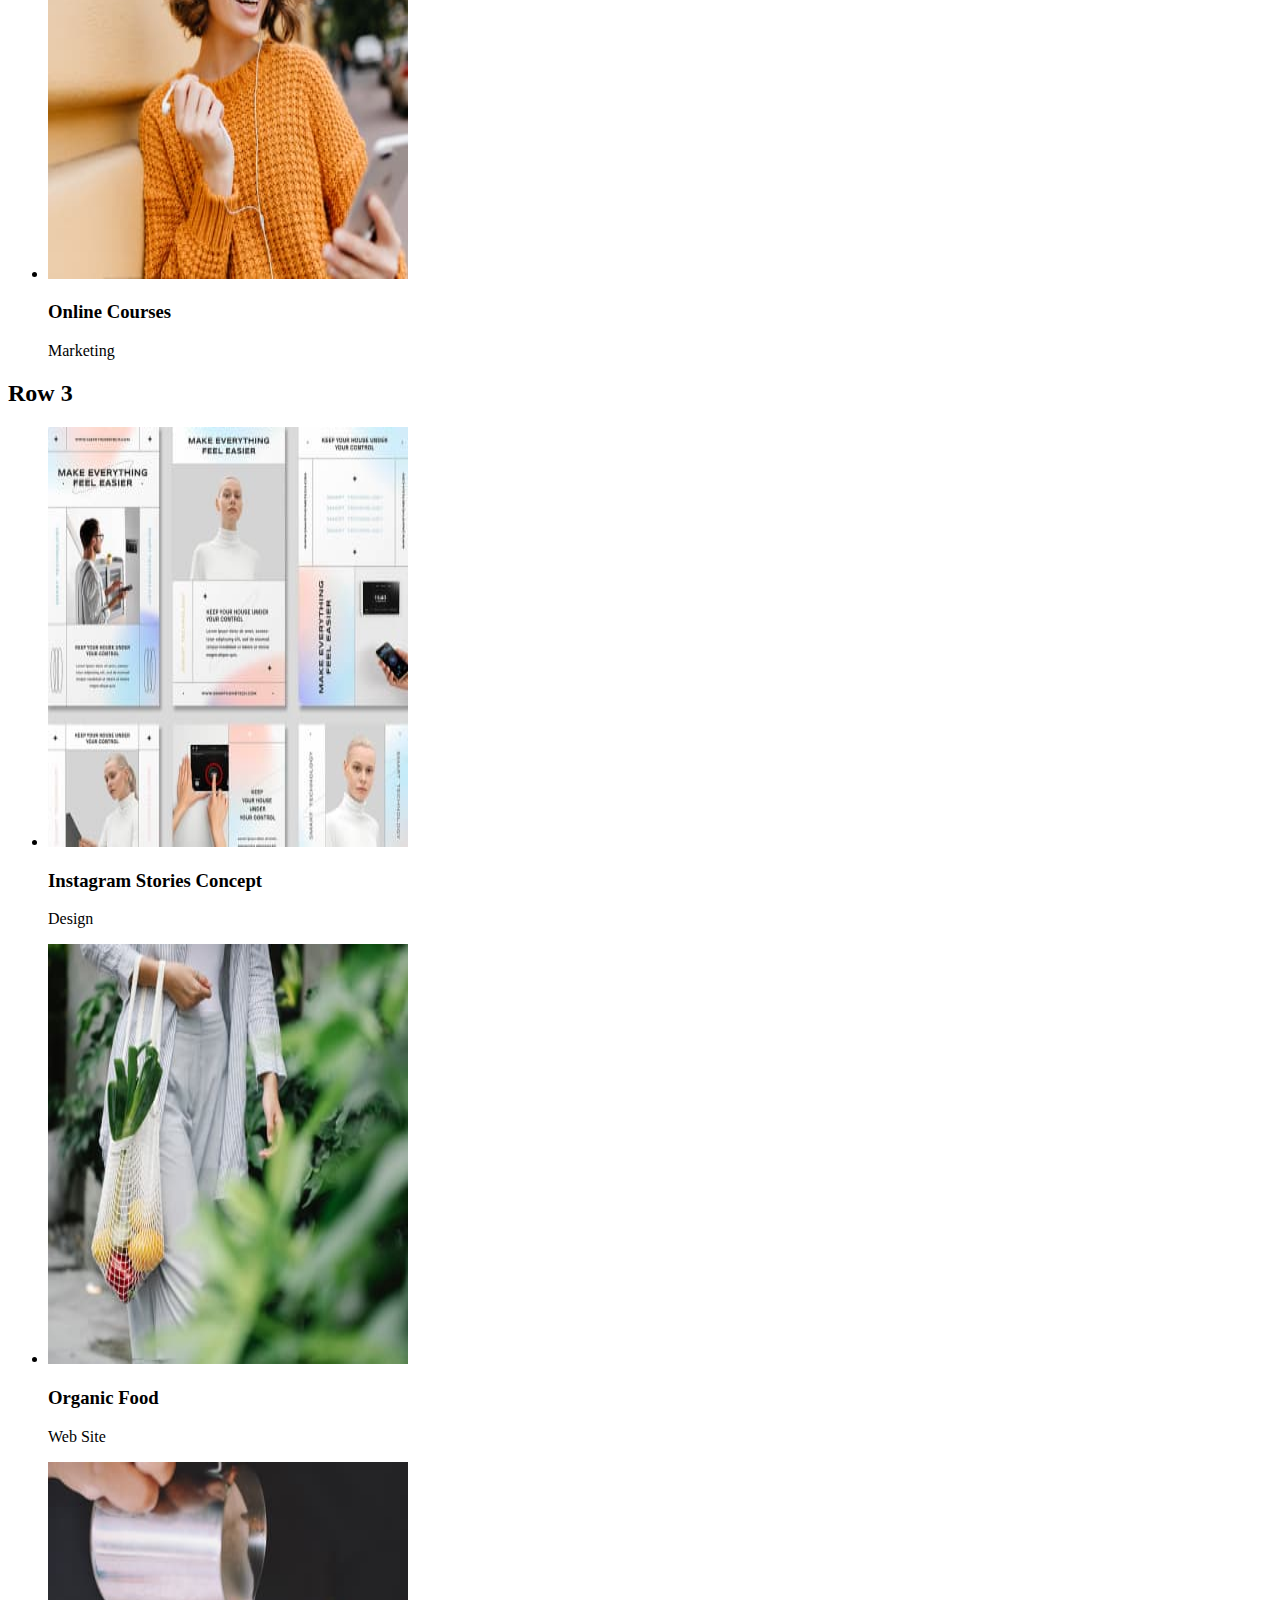
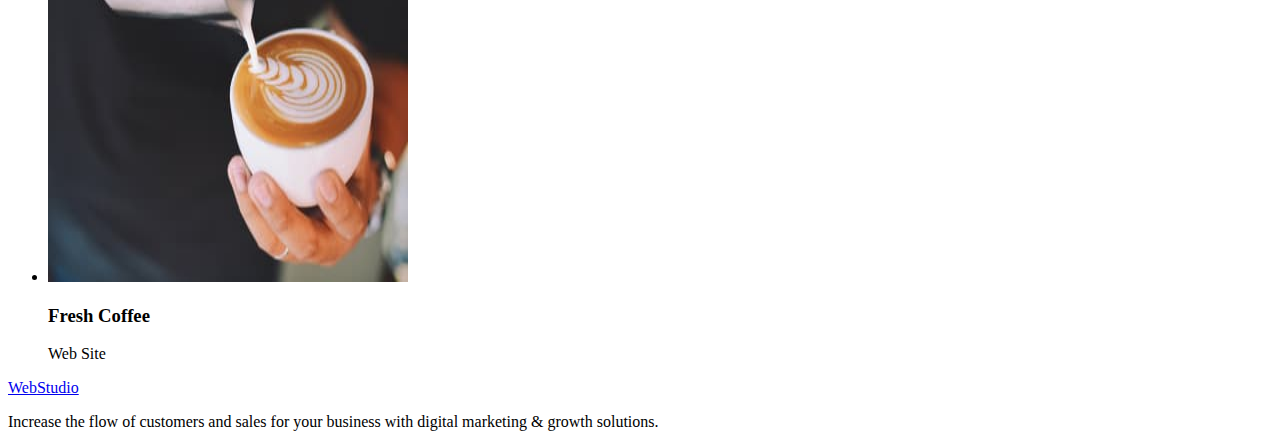
==== commit efb74364: "summary" ====
--- a/portfolio.html
+++ b/portfolio.html
@@ -16,8 +16,8 @@
   <body>
     <header>
       <nav class="nav">
-        <a href="./portfolio.html" class="logo">
-          <span class="web">Web</span>Studio</a
+        <a href="./portfolio.html" class="logo"
+          ><span class="web">Web</span><span class="stu">Studio</span></a
         >
         <ul class="mypage-links">
           <li class="mypage-link"><a href="./studio.html">Studio</a></li>
--- a/css/styles.css
+++ b/css/styles.css
@@ -1,7 +1,33 @@
 body {
-    font-family: Roboto, Raleway, ;
+  font-family: "Roboto", "Raleway", "sans-serif";
 }
 :root {
-    --firs-color-text: #434455;
-    --default-backdround: #FFFFFF;
-}+  --first-color-text: #434455;
+  --default-background: #ffffff;
+  --second-color-text: #4d5ae5;
+  --thirth-color-text: #2e2f42;
+  --srecond-default-bachground: #e7e9fc;
+  --fourth-color-text: #f4f4fd;
+  --fifth-color-text: #fff;
+}
+header {
+  background-color: var(--default-background);
+}
+.logo {
+  color: var(--thirth-color-text);
+  font-size: 18px;
+  text-decoration: none;
+  text-transform: uppercase;
+  font-weight: 800;
+}
+.logo > .web {
+  color: var(--second-color-text);
+}
+.button {
+  color: var(--fifth-color-text);
+  background-color: var(--second-color-text);
+}
+a:hover,
+button :hover {
+  color: var(--srecond-default-bachground);
+}
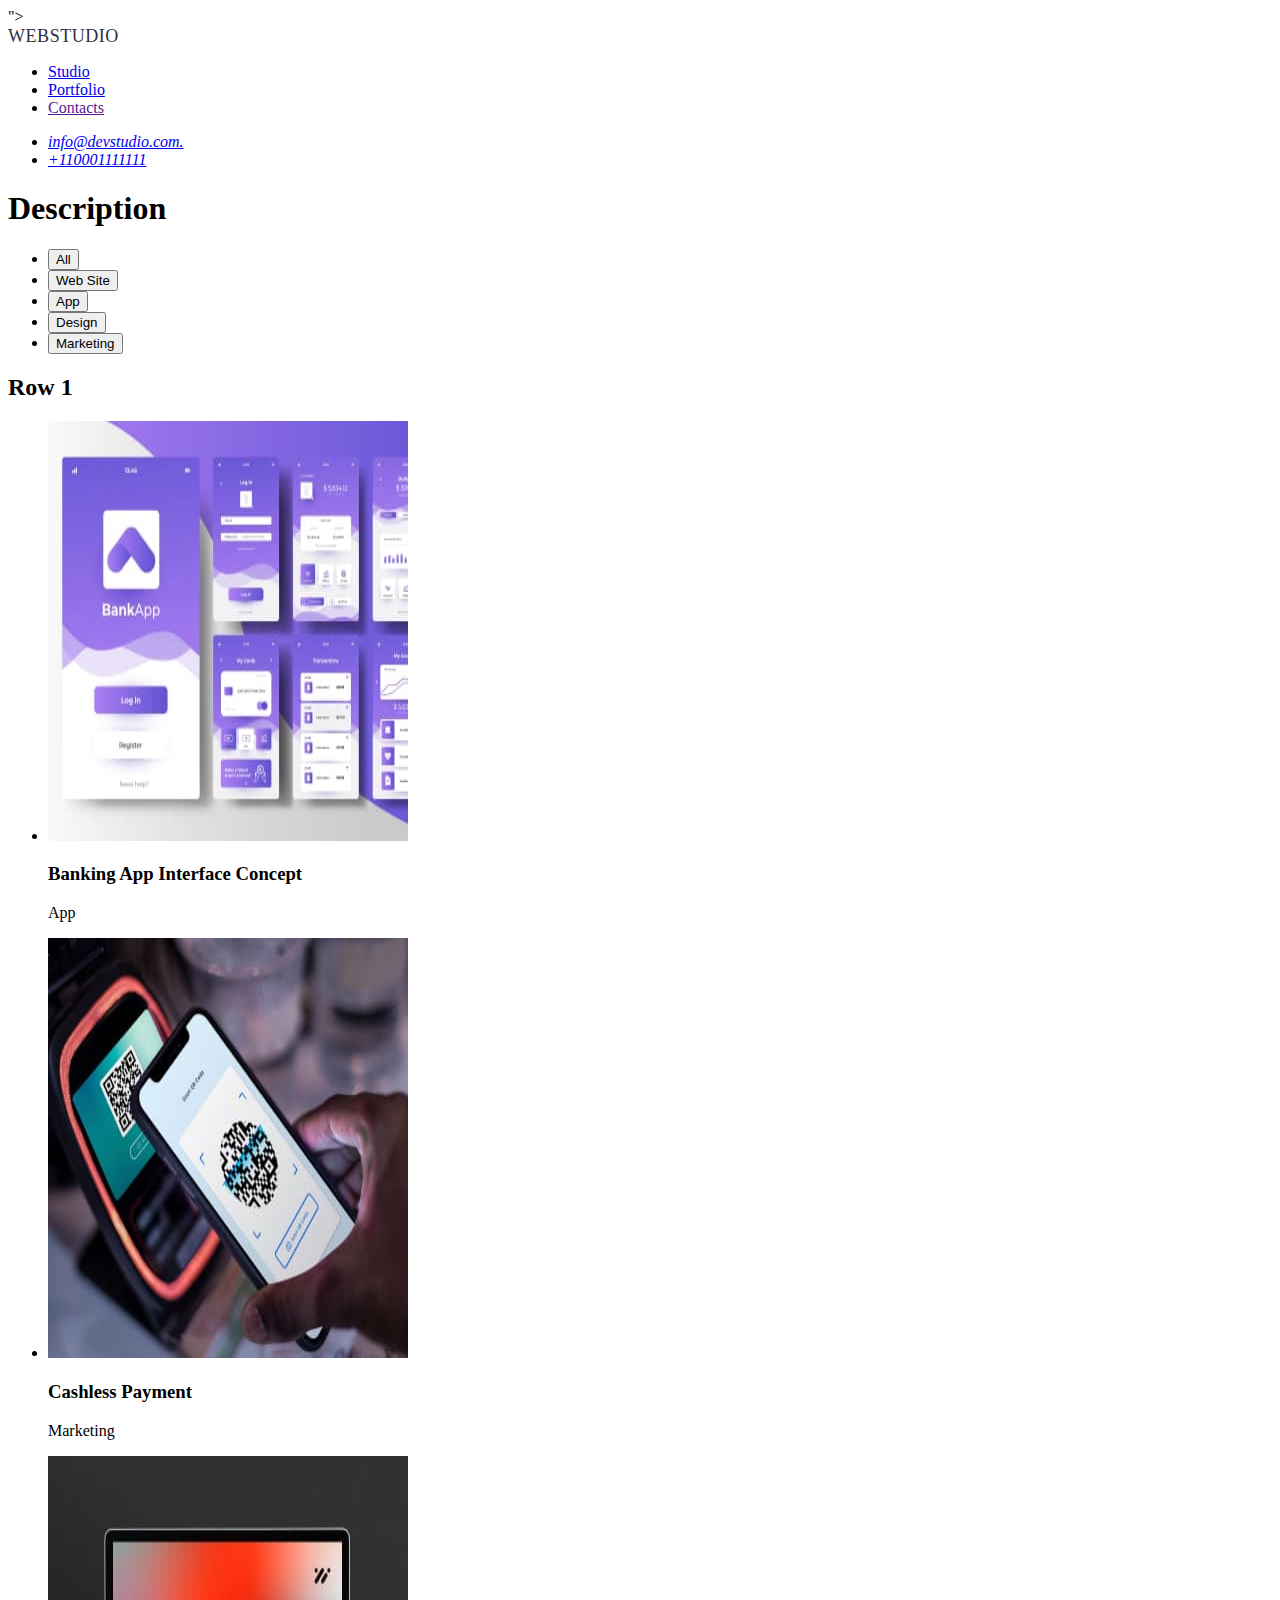
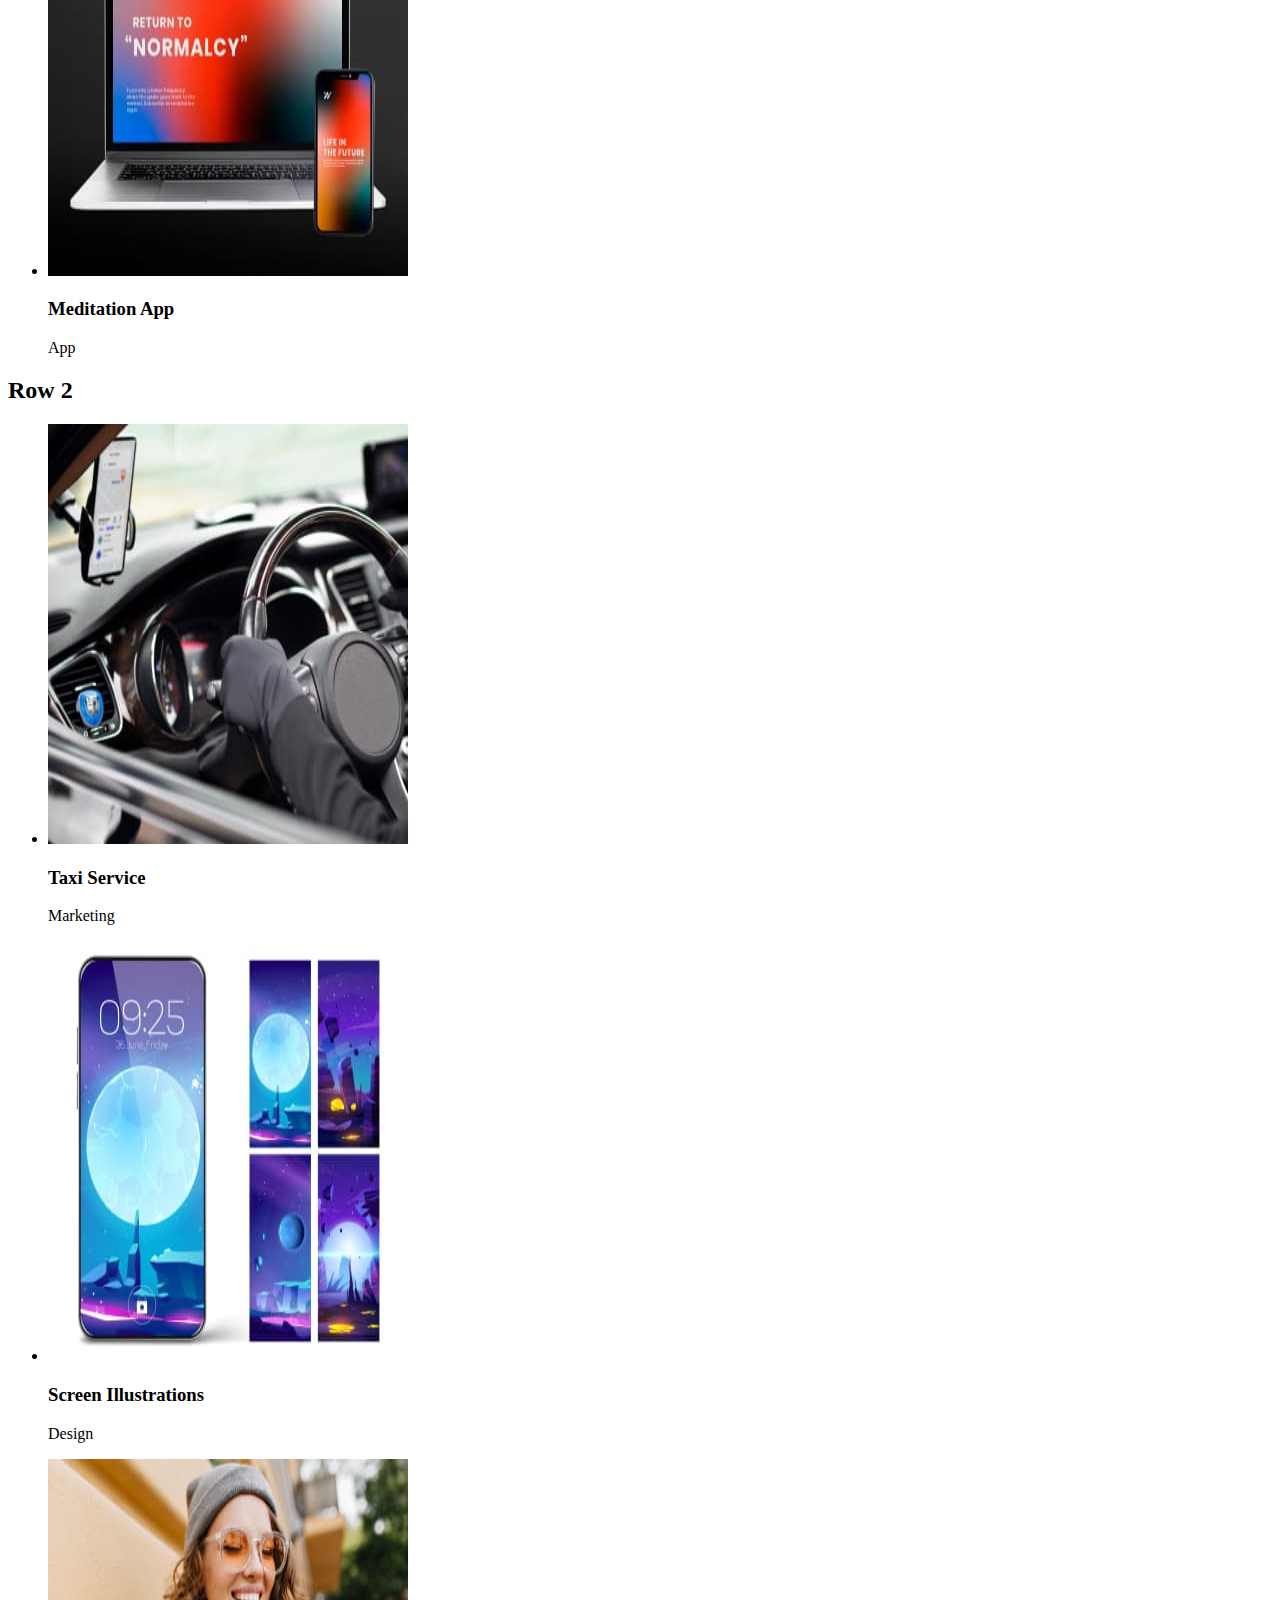
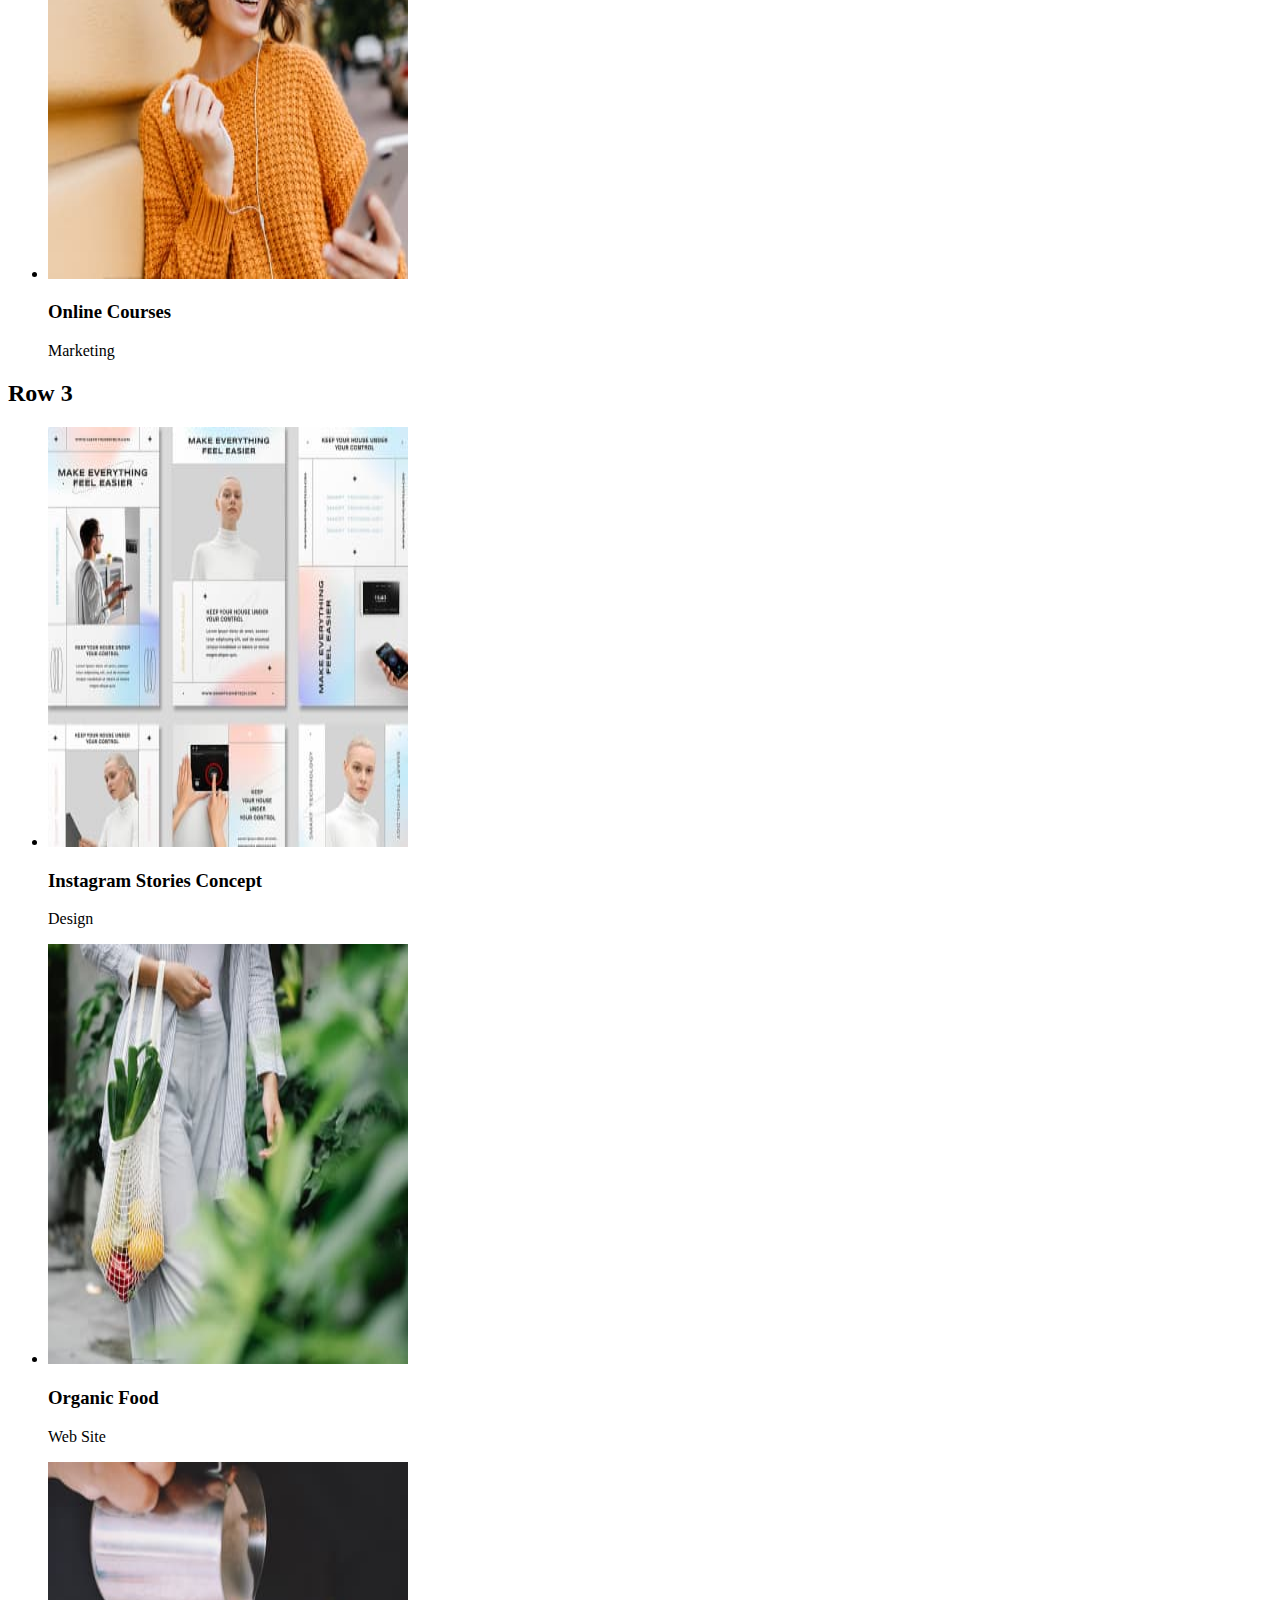
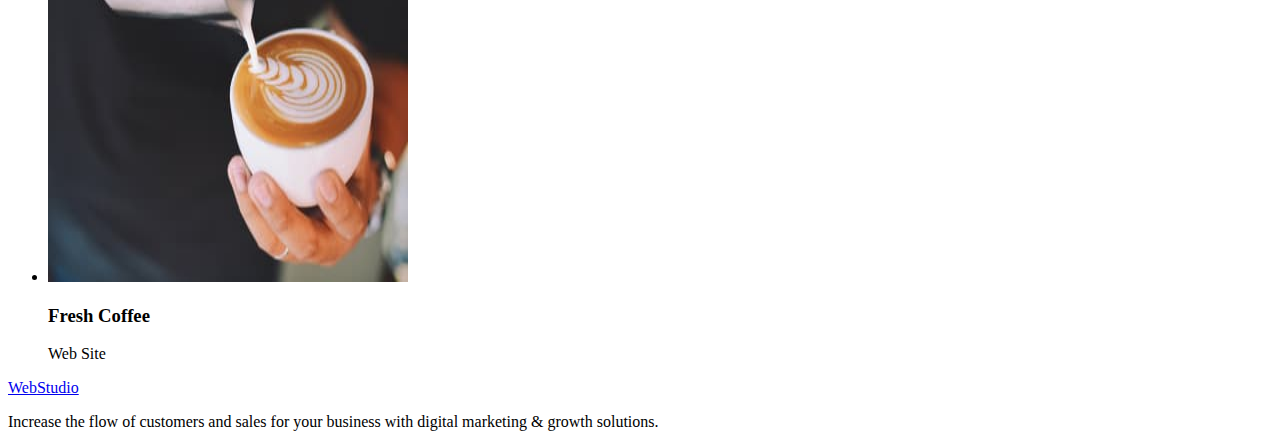
==== commit 7e4df11e: "update" ====
--- a/portfolio.html
+++ b/portfolio.html
@@ -45,7 +45,7 @@
           </li>
         </ul>
       </section>
-      <section class="row1">
+      <section class="pictures">
         <h2 class="row1-title">Row 1</h2>
         <ul class="row1-ul">
           <li>
--- a/css/styles.css
+++ b/css/styles.css
@@ -13,14 +13,18 @@
 header {
   background-color: var(--default-background);
 }
-.logo {
+.nav > .logo {
   color: var(--thirth-color-text);
   font-size: 18px;
   text-decoration: none;
   text-transform: uppercase;
-  font-weight: 800;
+  font-weight: https://ladybug84.github.io/goit-markup-hw-02/800;
+  line-height: 1.17;
+  letter-spacing: 0.03em;
 }
-.logo > .web {
+.logo > span > .stu {
+    
+
   color: var(--second-color-text);
 }
 .button {
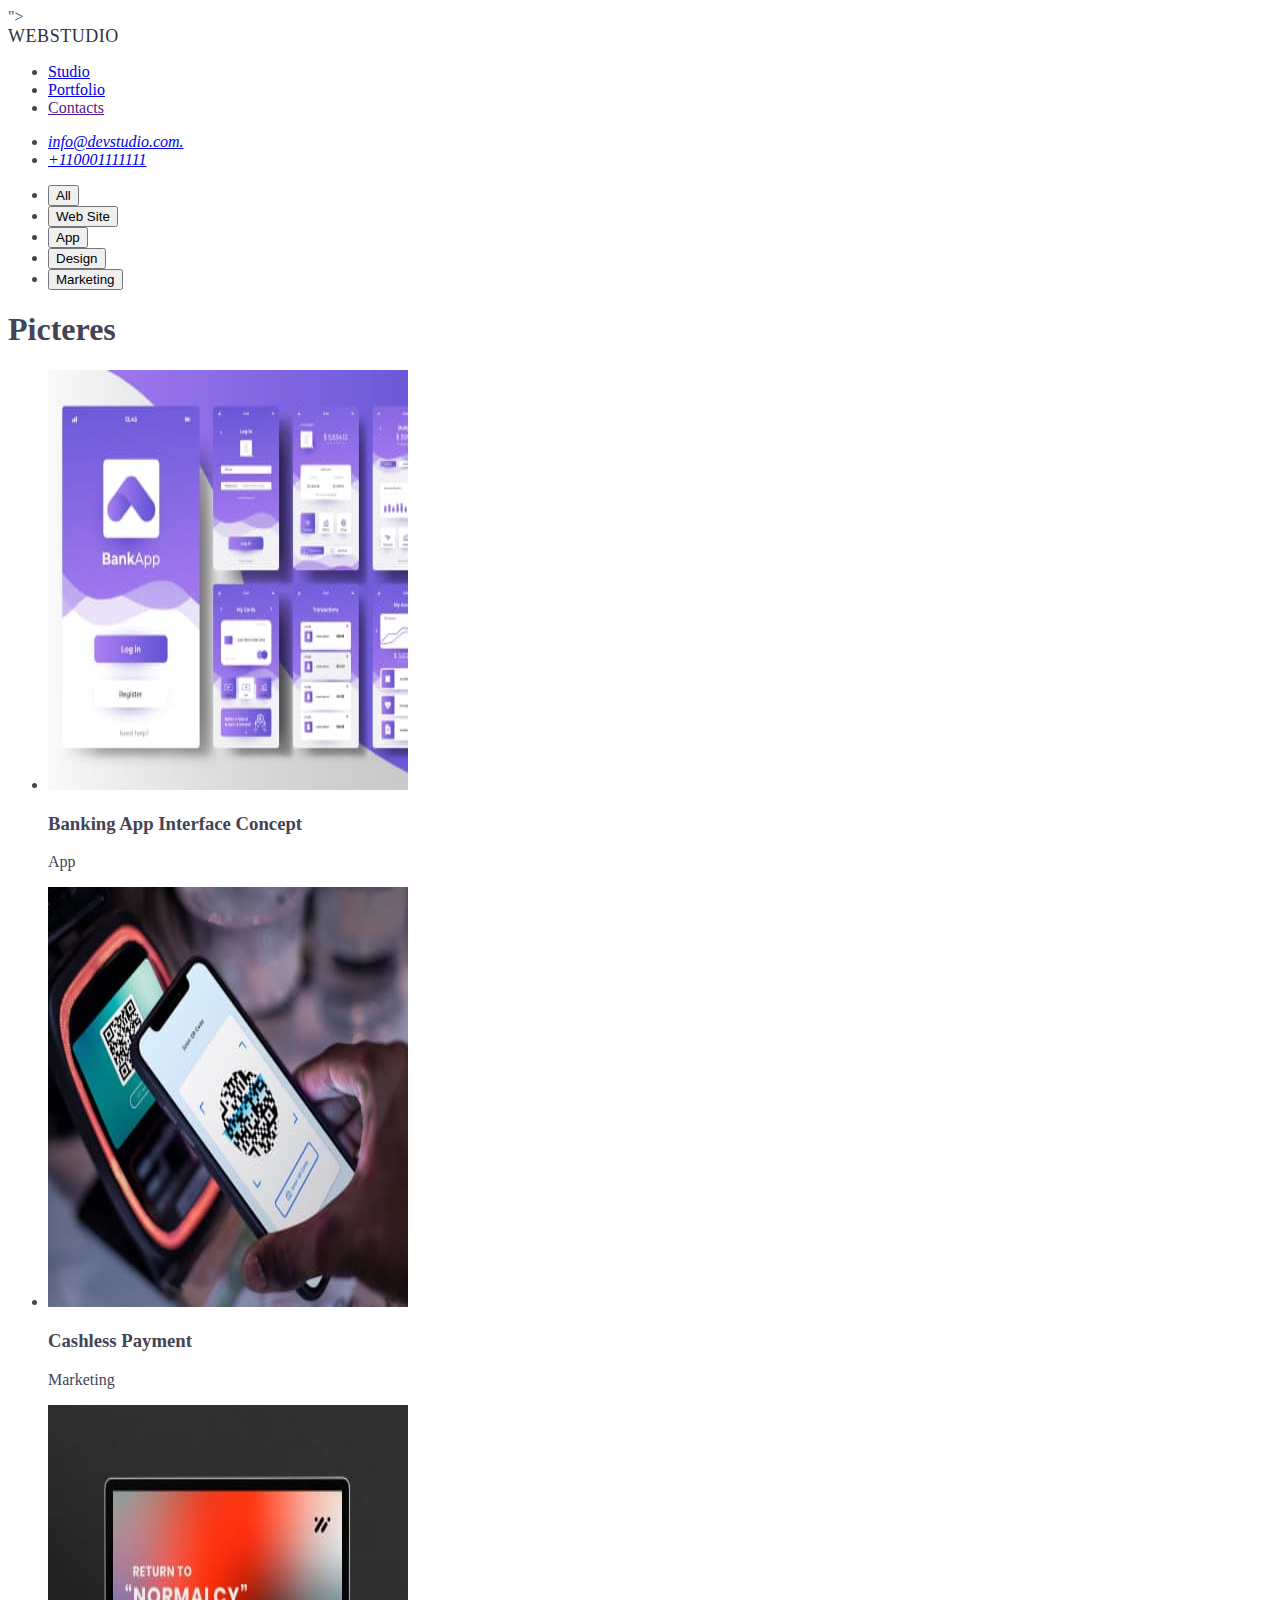
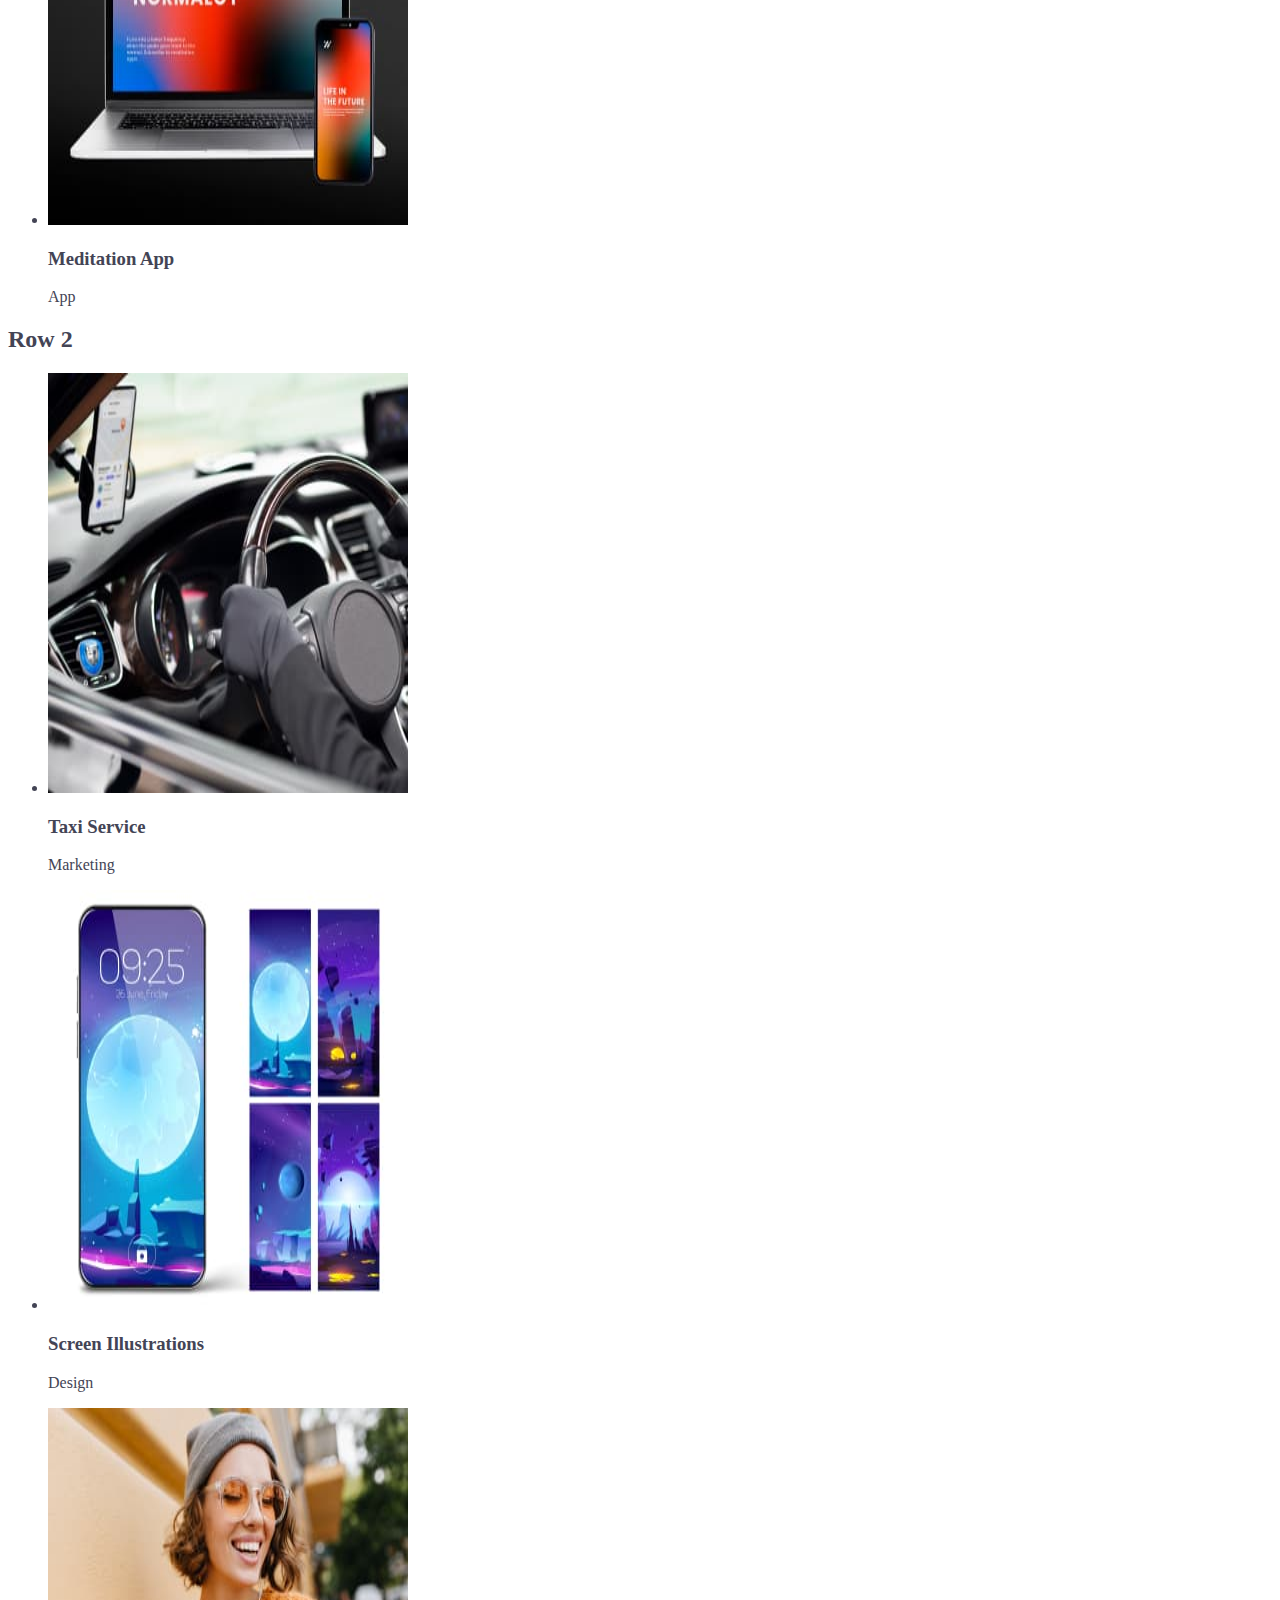
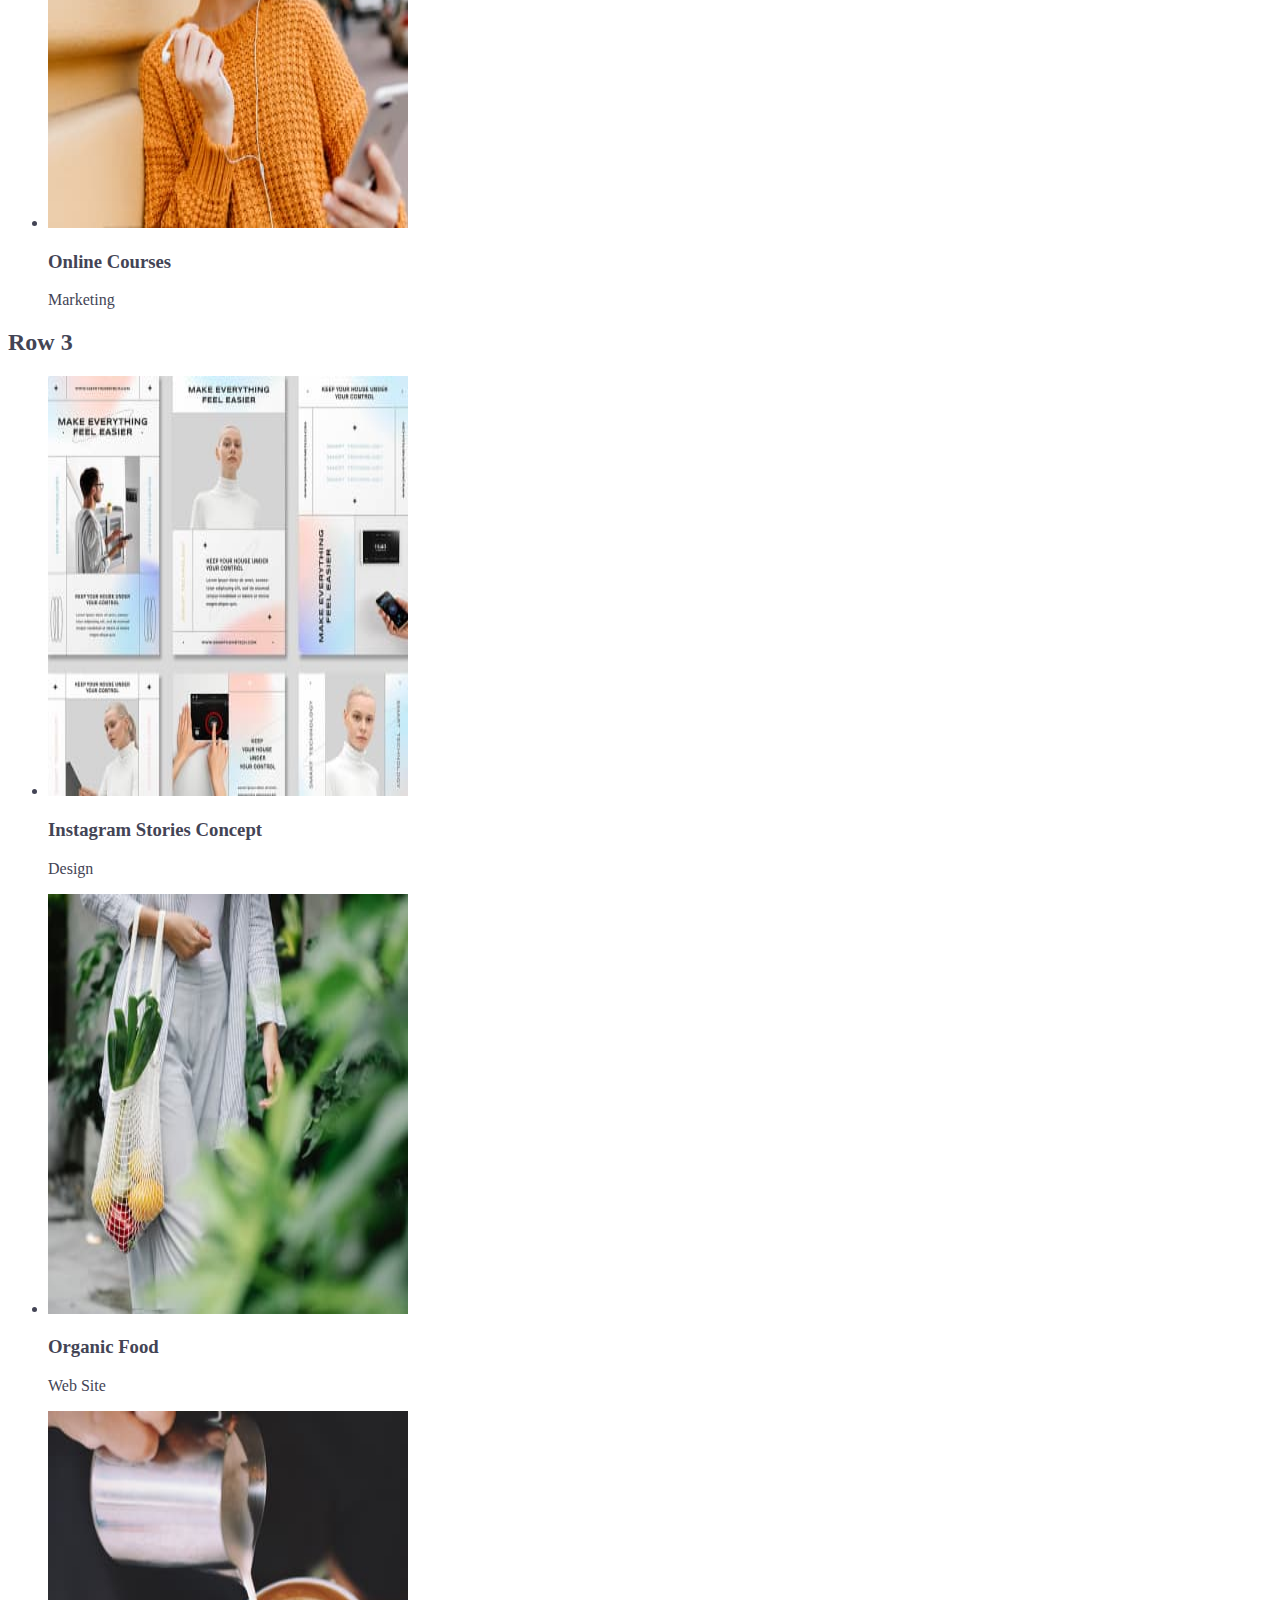
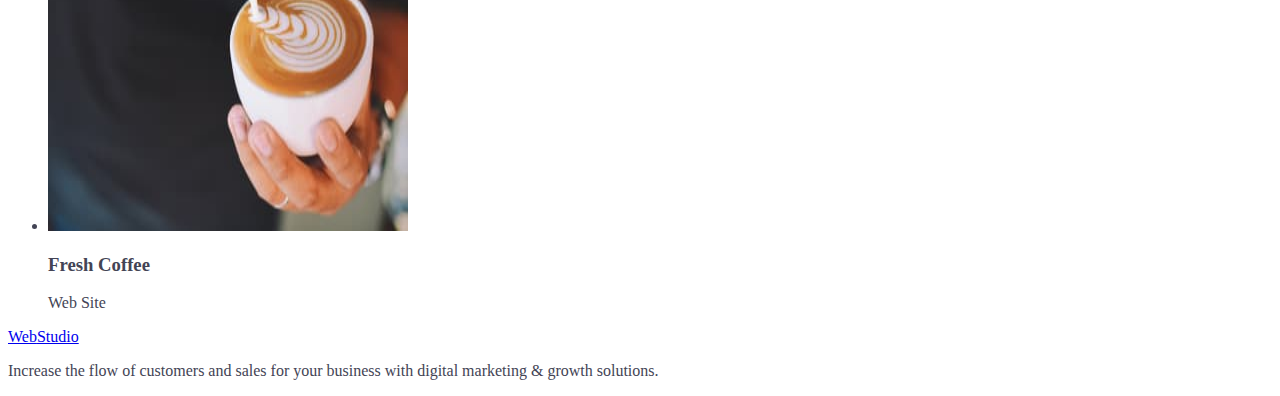
==== commit 4dc9fc0a: "update" ====
--- a/portfolio.html
+++ b/portfolio.html
@@ -33,8 +33,7 @@
       </address>
     </header>
     <main>
-      <section class="description">
-        <h1 class="description-title">Description</h1>
+      <div class="description">
         <ul class="description-ul">
           <li><button class="btn-all" type="button">All</button></li>
           <li><button class="btn-website" type="button">Web Site</button></li>
@@ -44,9 +43,10 @@
             <button class="btn-marketing" type="button">Marketing</button>
           </li>
         </ul>
-      </section>
+      </div>
+
       <section class="pictures">
-        <h2 class="row1-title">Row 1</h2>
+        <h1 class="picture-title">Picteres</h1>
         <ul class="row1-ul">
           <li>
             <img
--- a/css/styles.css
+++ b/css/styles.css
@@ -1,5 +1,7 @@
 body {
   font-family: "Roboto", "Raleway", "sans-serif";
+  color:var(--first-color-text);
+  background-color:var(--default-background);
 }
 :root {
   --first-color-text: #434455;
@@ -23,7 +25,7 @@
   letter-spacing: 0.03em;
 }
 .logo > span > .stu {
-    
+
 
   color: var(--second-color-text);
 }
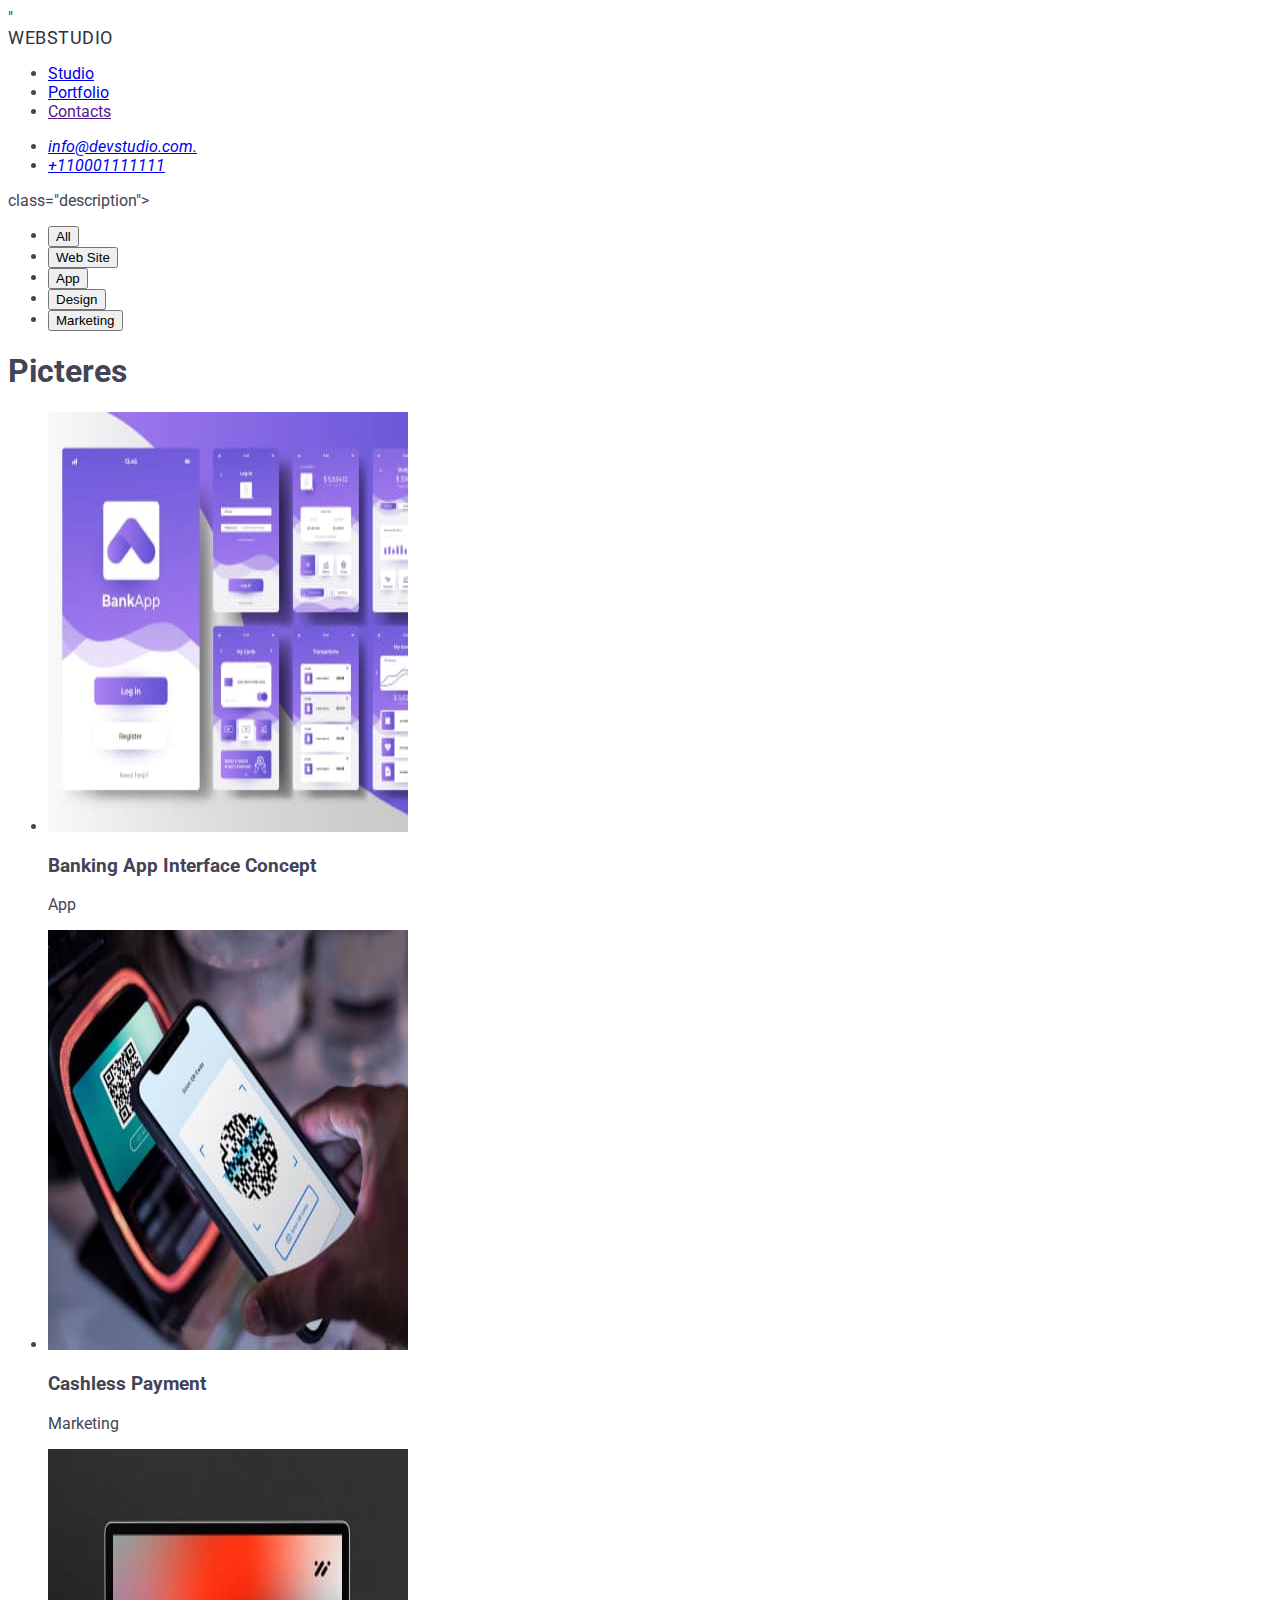
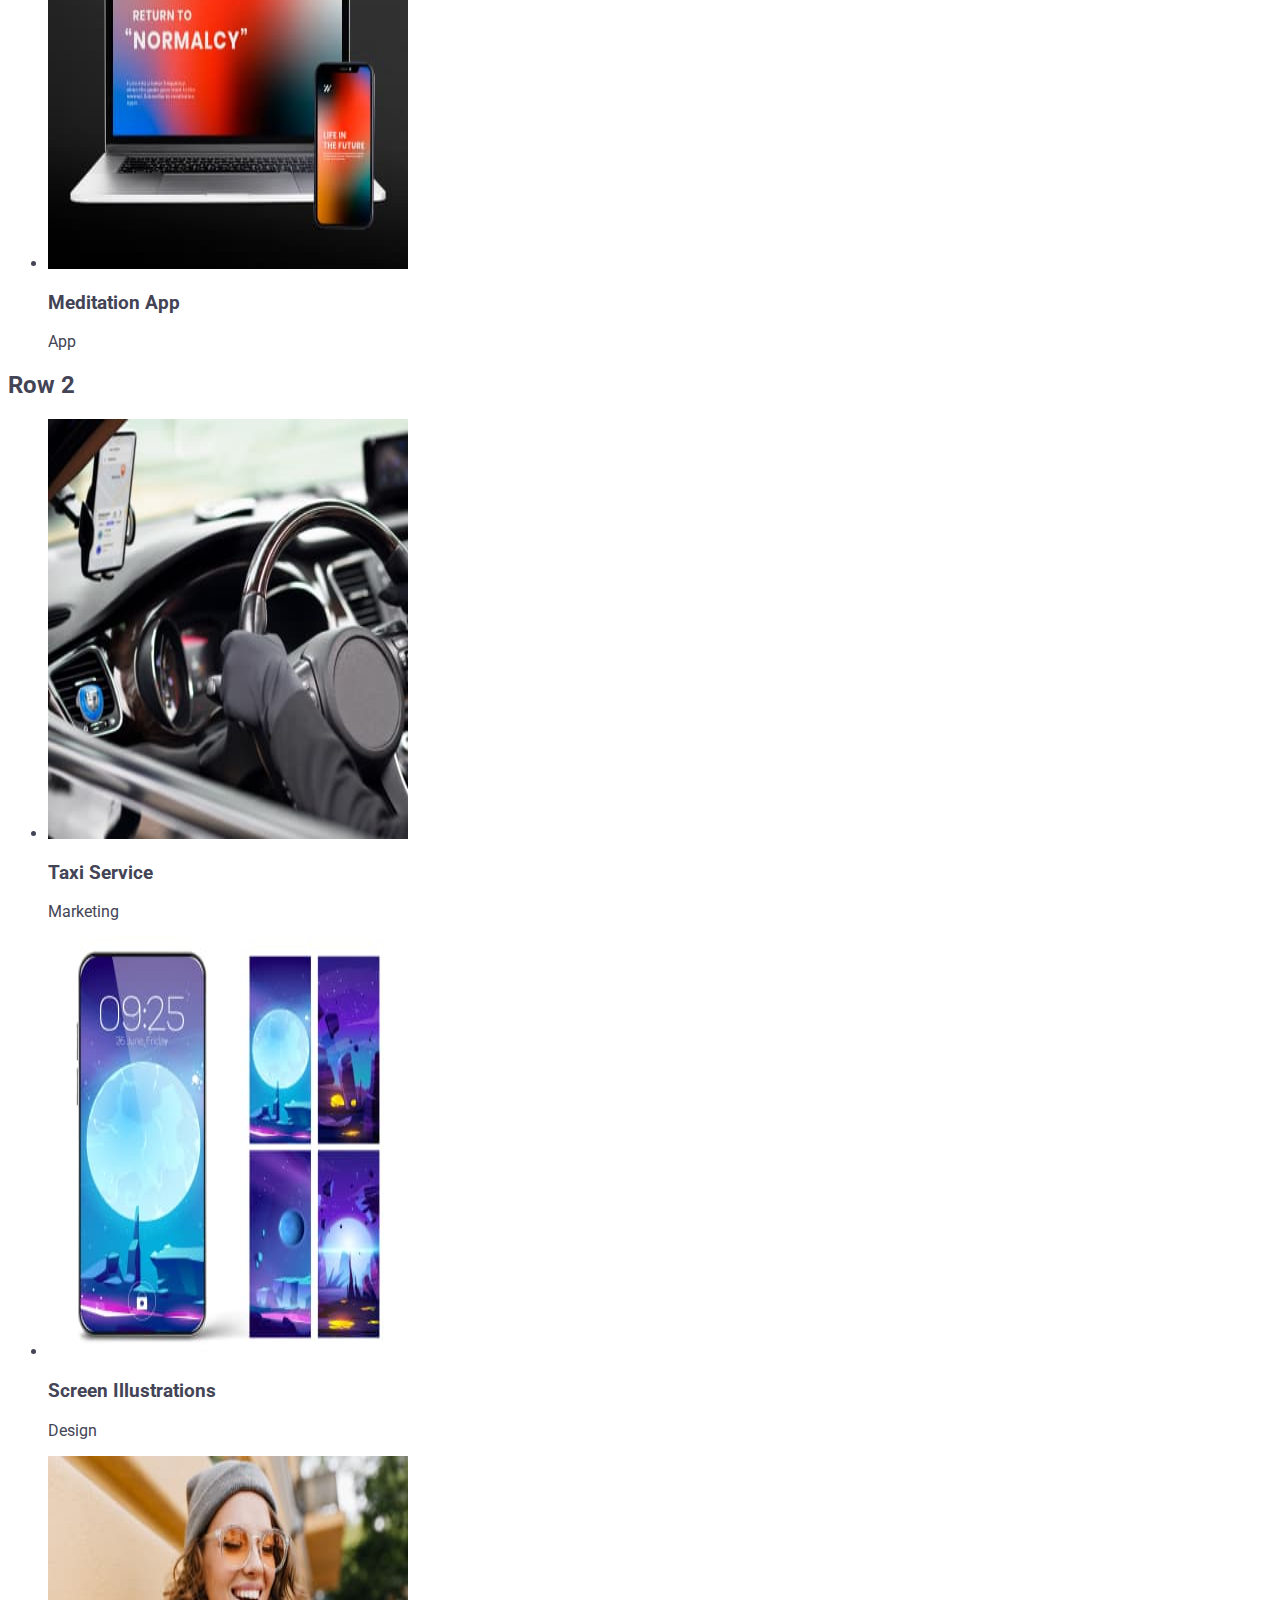
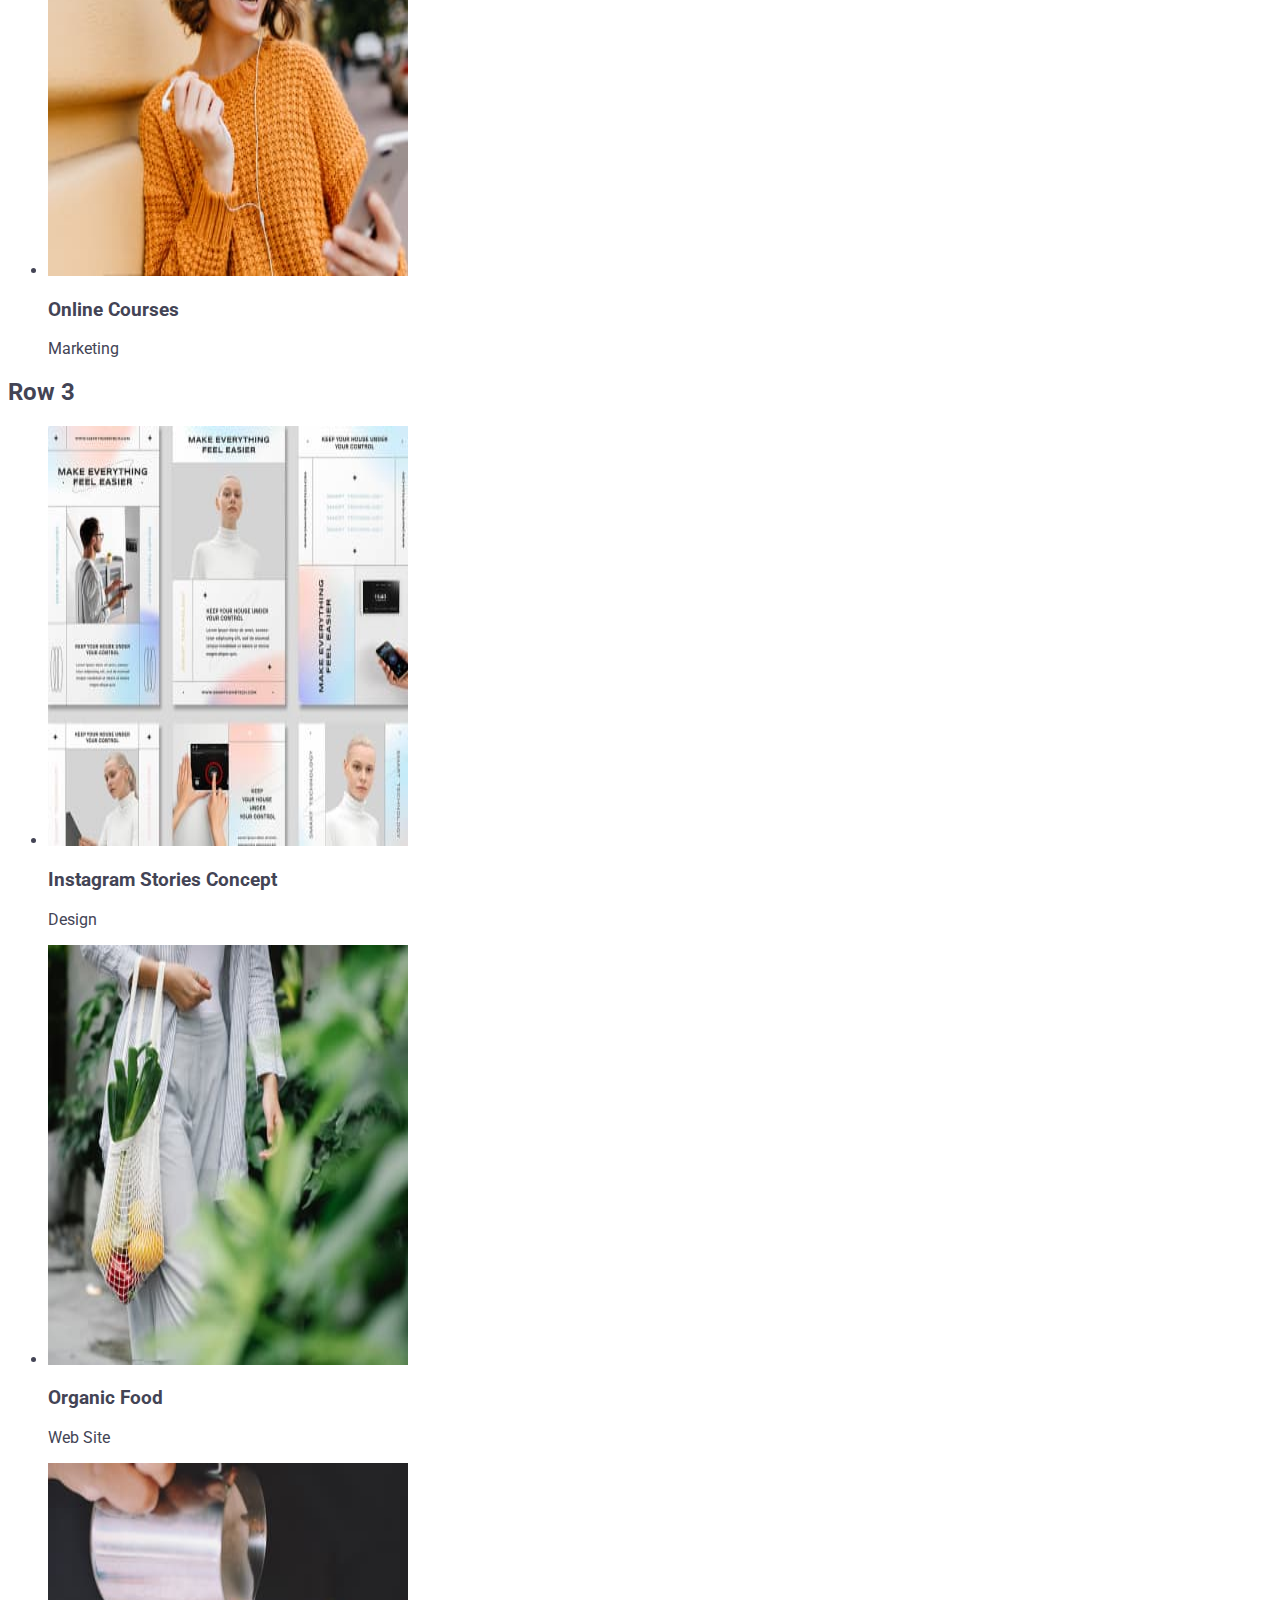
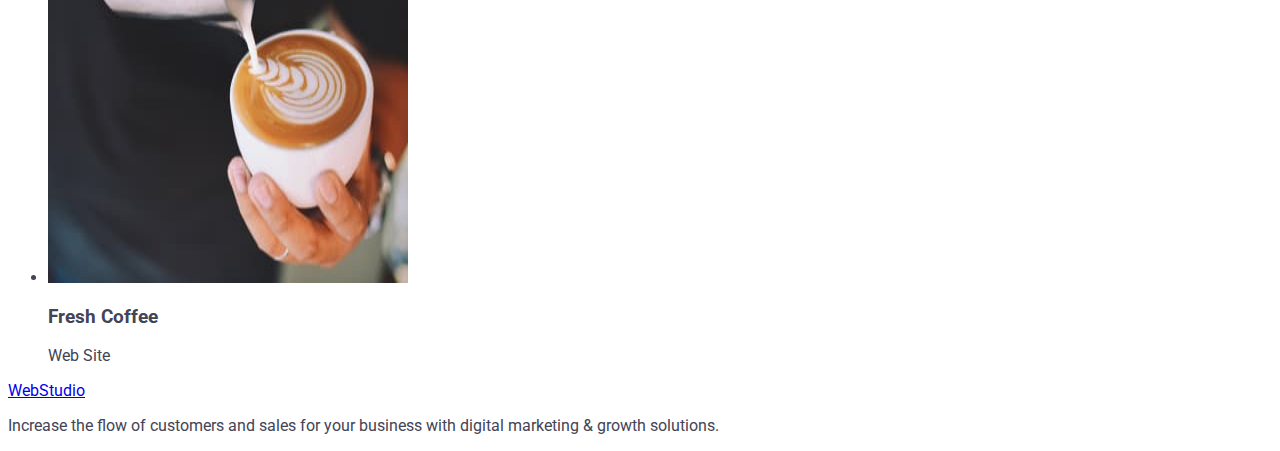
==== commit e9fe165f: "summary" ====
--- a/portfolio.html
+++ b/portfolio.html
@@ -4,13 +4,17 @@
     <meta charset="UTF-8" />
     <meta name="viewport" content="width=device-width, initial-scale=1.0" />
     <title>My page</title>
+    <link rel="preconnect" href="https://fonts.googleapis.com" />
+    <link rel=""preconnect" href="https://fonts.gstatic.com" crossorigin>"
     <link
-      href="https: //fonts.googleapis.com/css2? Family= Raleway:wght@800 & rodzina= Roboto: ital, waga @ 0,400;0,500;0,900;1,700 i display=swap"
+      href="https://fonts.googleapis.com/css2?family=Raleway:wght@800&family=Roboto&display=swap"
       rel="stylesheet"
     />
+    <link rel="stylesheet" type="text/css" />
+    <link
+      href="https://cdnjs.cloudflare.com/ajax/libs/modern-normalize/2.0.0/modern-normalize.min.css"
+    />
 
-    <link rel="preconnect" href="https://fonts.gstatic.com" crossorigin />
-    ">
     <link rel="stylesheet" href="./css/styles.css" />
   </head>
   <body>
@@ -33,7 +37,8 @@
       </address>
     </header>
     <main>
-      <div class="description">
+      <section>
+        class="description">
         <ul class="description-ul">
           <li><button class="btn-all" type="button">All</button></li>
           <li><button class="btn-website" type="button">Web Site</button></li>
@@ -43,11 +48,8 @@
             <button class="btn-marketing" type="button">Marketing</button>
           </li>
         </ul>
-      </div>
-
-      <section class="pictures">
-        <h1 class="picture-title">Picteres</h1>
-        <ul class="row1-ul">
+        <h1>Picteres</h1>
+        <ul class="picture-ul">
           <li>
             <img
               src="images/Apps.jpg"
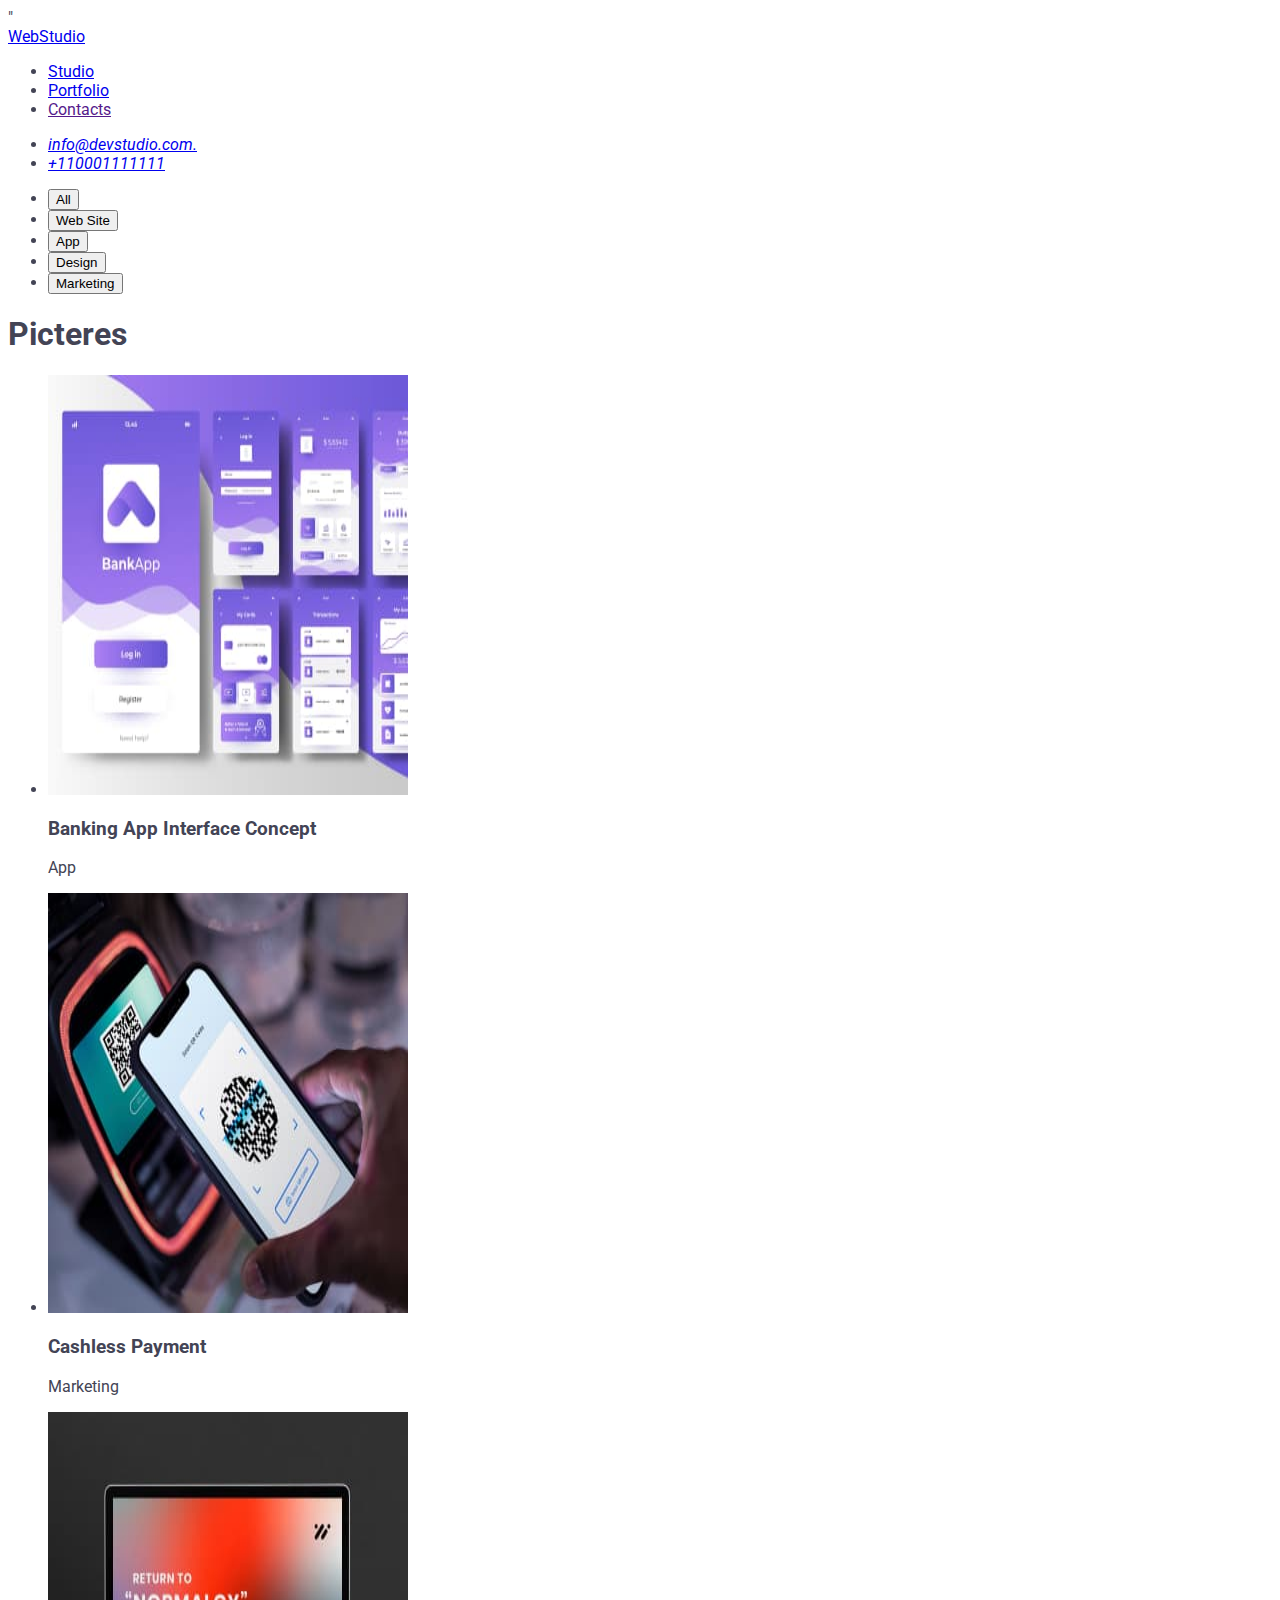
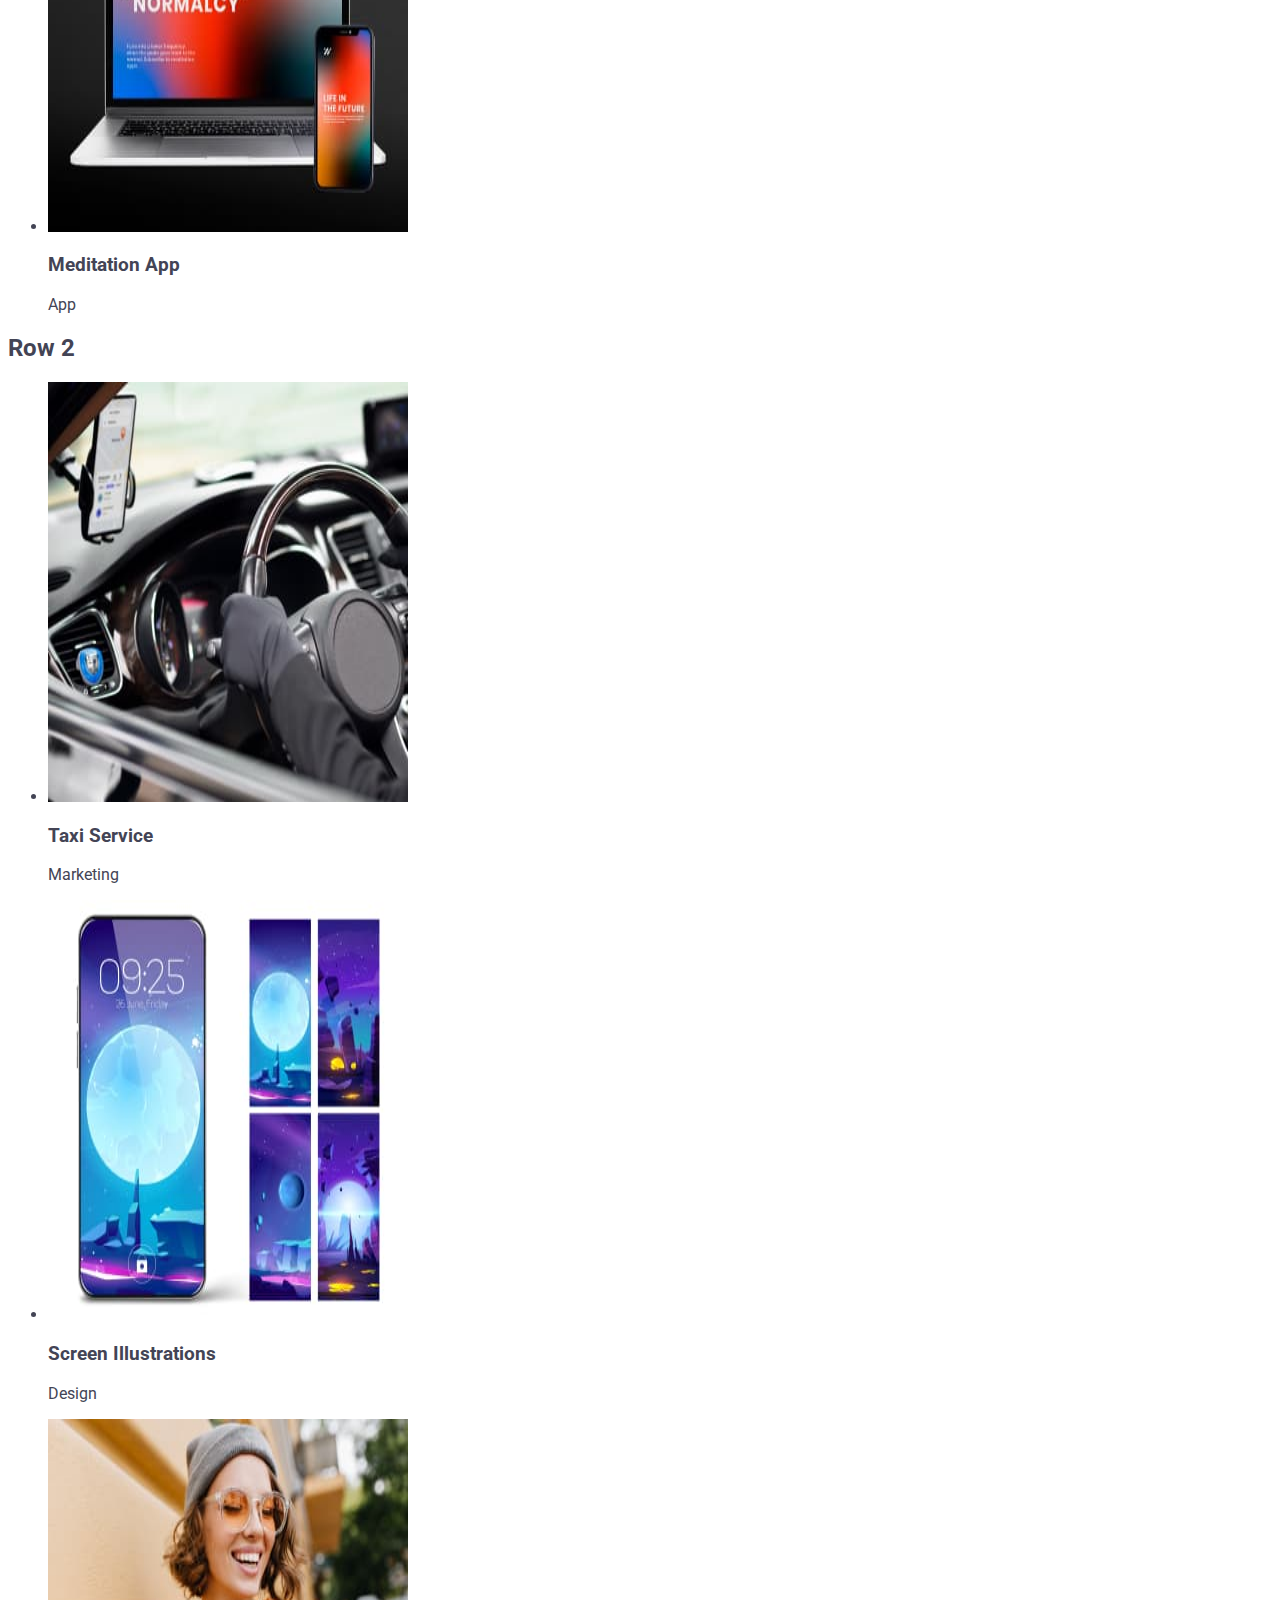
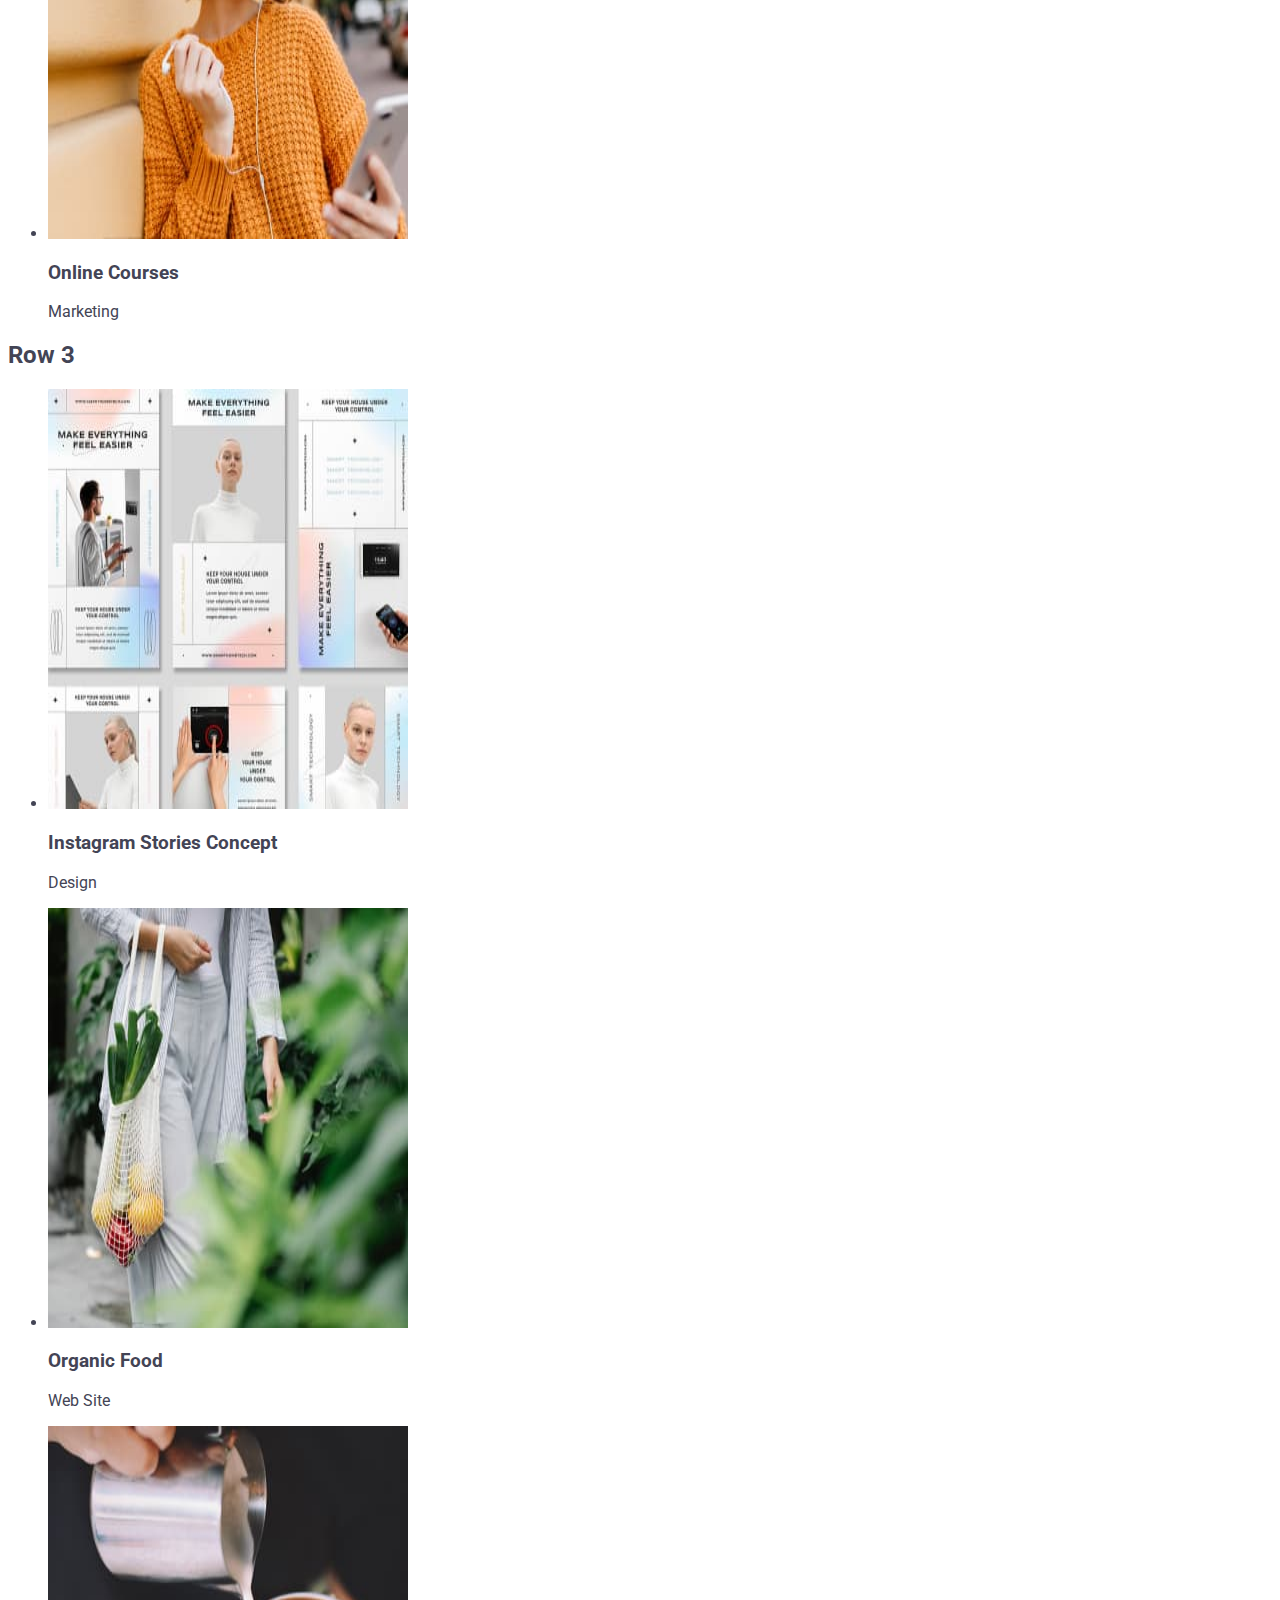
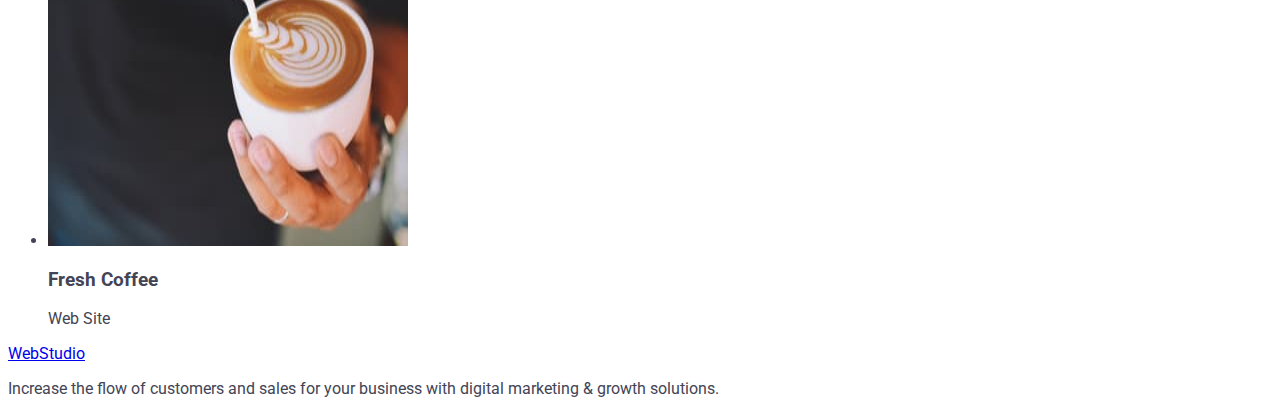
==== commit 5ab9dd48: "summary" ====
--- a/portfolio.html
+++ b/portfolio.html
@@ -23,6 +23,7 @@
         <a href="./portfolio.html" class="logo"
           ><span class="web">Web</span><span class="stu">Studio</span></a
         >
+
         <ul class="mypage-links">
           <li class="mypage-link"><a href="./studio.html">Studio</a></li>
           <li class="mypage-link"><a href="./portfolio.html">Portfolio</a></li>
@@ -37,8 +38,7 @@
       </address>
     </header>
     <main>
-      <section>
-        class="description">
+      <section class="description">
         <ul class="description-ul">
           <li><button class="btn-all" type="button">All</button></li>
           <li><button class="btn-website" type="button">Web Site</button></li>
--- a/css/styles.css
+++ b/css/styles.css
@@ -1,7 +1,7 @@
 body {
-  font-family: "Roboto", "Raleway", "sans-serif";
-  color:var(--first-color-text);
-  background-color:var(--default-background);
+  font-family: "Roboto", "sans-serif";
+  color: var(--first-color-text);
+  background-color: var(--default-background);
 }
 :root {
   --first-color-text: #434455;
@@ -15,18 +15,16 @@
 header {
   background-color: var(--default-background);
 }
-.nav > .logo {
-  color: var(--thirth-color-text);
+.nav > logo {
+  color: var(--second-color-text);
   font-size: 18px;
   text-decoration: none;
   text-transform: uppercase;
-  font-weight: https://ladybug84.github.io/goit-markup-hw-02/800;
+  font-weight: 800;
   line-height: 1.17;
   letter-spacing: 0.03em;
 }
 .logo > span > .stu {
-
-
   color: var(--second-color-text);
 }
 .button {
@@ -37,3 +35,22 @@
 button :hover {
   color: var(--srecond-default-bachground);
 }
+.nav {
+  list-style: none;
+}
+.a {
+  font-weight: 500;
+  font-size: 16px;
+  line-height: 1.5;
+  letter-spacing: 0.02em;
+  color: var(--thirth-color-text);
+}
+.fotter {
+  background-color: var(--thirth-color-text);
+  font-weight: 800;
+  font-size: 18px;
+  line-height: 1.17;
+  letter-spacing: 0.03em;
+  text-transform: uppercase;
+  color: #4d5ae5;
+}
